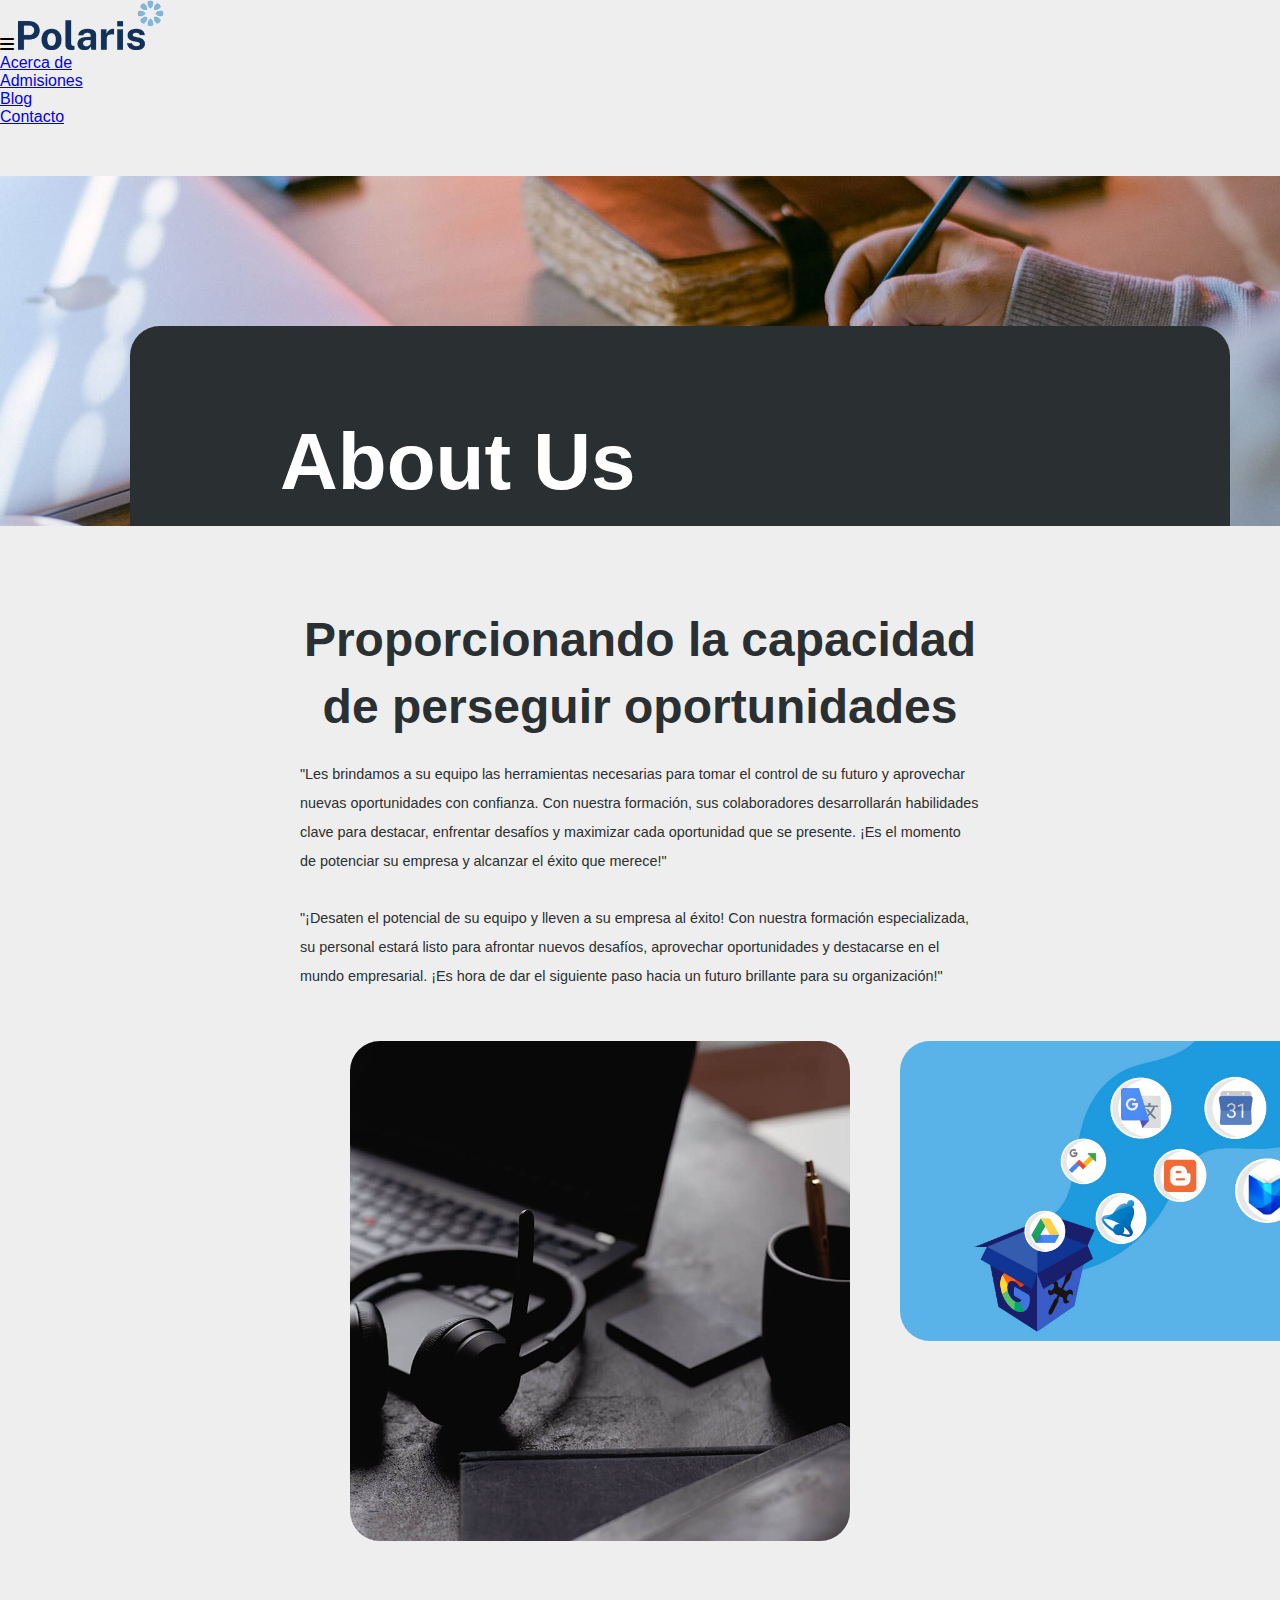
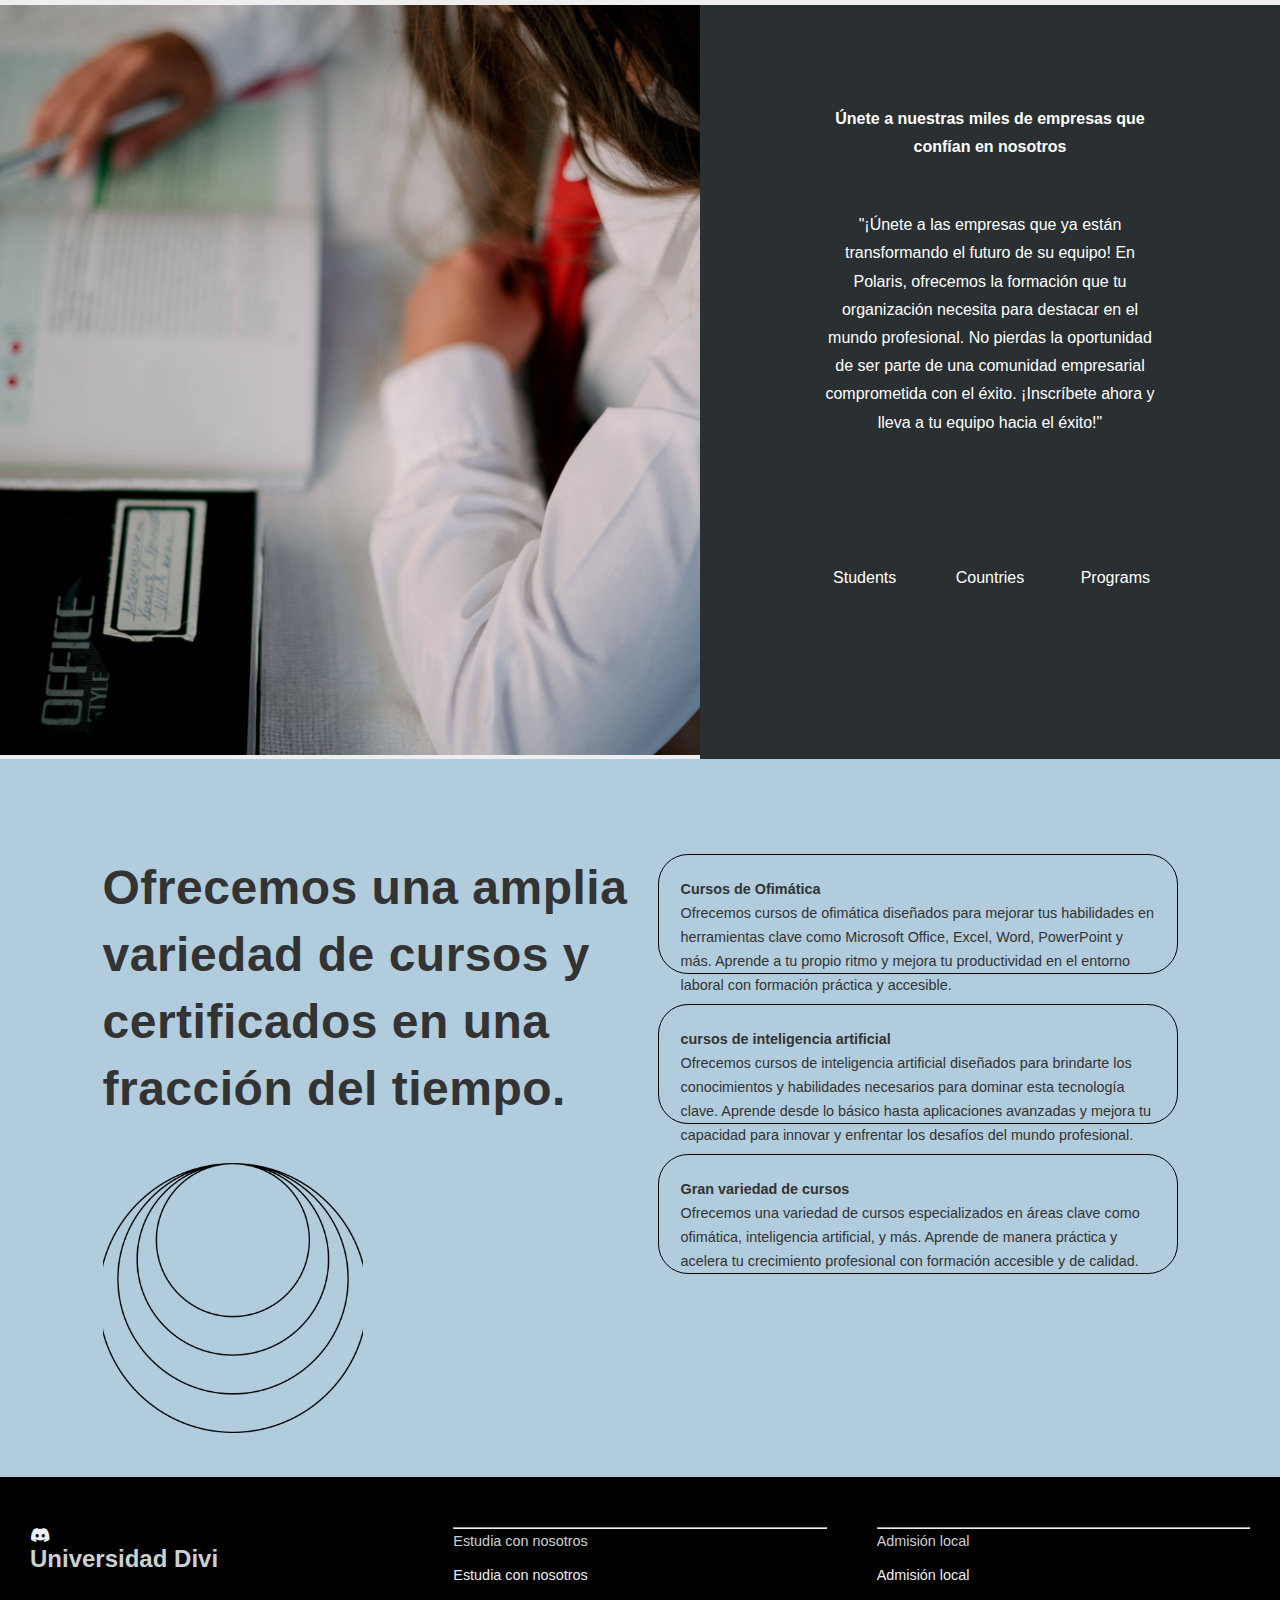
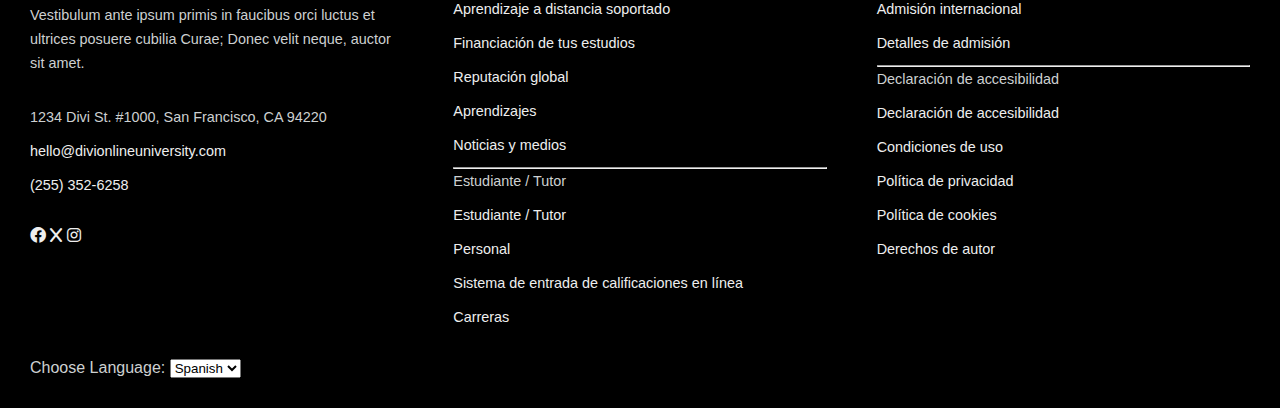
==== about.html @ 0119b41d "Primer commit Polaris" ====
<!DOCTYPE html>
<html lang="es">
<head>
    <meta charset="UTF-8">
    <meta name="viewport" content="width=device-width, initial-scale=1.0">
    <title>Polaris </title>
    <link rel="shortcut icon" href="icon/favicon.ico" type="image/x-icon">

    <!-- FontAwesome -->
    <link rel="stylesheet" href="https://cdnjs.cloudflare.com/ajax/libs/font-awesome/6.0.0-beta3/css/all.min.css">

    <!-- Custom CSS -->
    <link rel="stylesheet" href="./css/style.css">
    <link rel="stylesheet" href="./css/nav.css">
 
    <link rel="stylesheet" href="./css/questions.css">
  
    <link rel="stylesheet" href="./css/mobil.css">
  
    <link rel="stylesheet" href="./css/home.css">
    <link rel="stylesheet" href="./css/about.css">
    <link rel="stylesheet" href="./css/admissions.css">
    <link rel="stylesheet" href="./css/blog.css">
    <link rel="stylesheet" href="./css/contact.css">
    <link rel="stylesheet" href="./css/editor.css">
    <link rel="stylesheet" href="./css/footer.css">

   

    <!-- Including jQuery -->
    <script src="https://code.jquery.com/jquery-3.6.0.min.js"></script>   
    <script src="https://cdn.jsdelivr.net/npm/@popperjs/core@2.5.4/dist/umd/popper.min.js"></script>
    <script src="https://stackpath.bootstrapcdn.com/bootstrap/4.5.2/js/bootstrap.min.js"></script>

<!-- Custom JavaScript -->
    <script src="./js/languages.js"></script>
    <script src="./js/editor.js"></script>    
    <style>
        
    </style>
</head>
<body>
<nav class="navbar">
  <div class="menu-toggle fa fa-bars"></div>
  <a class="logo" href="./">
        <img src="./icon/logo.png" alt="Logo">
    </a>

    <div class="nav-ul">

        <ul class="nav-links">            
                <li><a href="./about.html" id="aboutBtn">Acerca de</a></li>
                <li><a href="./admissions.html" id="admissionsBtn">Admisiones</a></li>
                <li><a href="./blog.html" id="blogBtn">Blog</a></li>
                <li><a href="./contact.html" id="contactBtn">Contacto</a></li>           
        </ul>
    </div>
</nav>

<script>
    document.querySelector('.menu-toggle').addEventListener('click', function() {
        document.querySelector('.nav-links').classList.toggle('active');
    });
</script>

<div class="containerAbout_about">


                                                                                                                                                                                                                                                                                                                                                                                                                                                                      <div class="item">
                
                <div class="capecera_about"  style="background-image: url('./userData/es/image/photos/67364bbe3601d.jpg')">
                    <div class="title_about">
                    <h1 name="titel" onclick="editText2(this)">About Us</h1>
                    </div>
                </div>
                 
            </div>
                                                                                                                                                                                                                                                                      

   

    <section class="section1_about">

        <div class="item"><input type="hidden" name="job" value="updateColumnValues"><input type="hidden" name="id" value="33"><div ondblclick="editText(this)" class="html-content" name="titel"><h2>Proporcionando la capacidad de perseguir oportunidades</h2></div><div ondblclick="editText(this)" class="html-content" name="text"><p>"Les brindamos a su equipo las herramientas necesarias para tomar el control de su futuro y aprovechar nuevas oportunidades con confianza. Con nuestra formación, sus colaboradores desarrollarán habilidades clave para destacar, enfrentar desafíos y maximizar cada oportunidad que se presente. ¡Es el momento de potenciar su empresa y alcanzar el éxito que merece!"</p><p><br></p></div></div>
        <div class="item"><input type="hidden" name="job" value="updateColumnValues"><input type="hidden" name="id" value="34"><div ondblclick="editText(this)" class="html-content" name="text"><p>"¡Desaten el potencial de su equipo y lleven a su empresa al éxito! Con nuestra formación especializada, su personal estará listo para afrontar nuevos desafíos, aprovechar oportunidades y destacarse en el mundo empresarial. ¡Es hora de dar el siguiente paso hacia un futuro brillante para su organización!"</p></div></div>     
     <div class="imgs_about">
           
                                                                                                                                                                                                                                                                                                                                                                                                                                                <div class="item">
                <input type="hidden" name="job" value="updateColumnValues">
                <input type="hidden" name="id" value="36">
                <img class="img1_about" src="../userData/es/image/photos/67364be5d88cd.jpg" name="image" ondblclick="editImage(this)" style="width:500px ; height:500px" alt="">
            </div>
                                                                                                                                                                                                                                                                                              
                                                                                                                                                                                                                                                                                                                                                                                                                                                          <div class="item">
                <input type="hidden" name="job" value="updateColumnValues">
                <input type="hidden" name="id" value="37">
                <img class="img2_about" src="../userData/es/image/photos/67485bcd2f564.jpg" name="image" ondblclick="editImage(this)" style="width:500px ; height:300px" alt="">
            </div>
                                                                                                                                                                                                                                                                                  

        </div>
    </section>

    <section class="section2_about">

       <div class="item"><input type="hidden" name="job" value="updateColumnValues"><input type="hidden" name="id" value="35"><img class="image_02_about" src="../userData/es/image/photos/67364bfc109c7.jpg" name="image" ondblclick="editImage(this)" style="width:700px ; height:750px" alt=""></div>
        <div class="txtsection2_about">
           
            <div class="item"><input type="hidden" name="job" value="updateColumnValues"><input type="hidden" name="id" value="31"><div ondblclick="editText(this)" class="html-content" name="titel"><p><strong>Únete a nuestras miles de empresas que confían en nosotros</strong></p></div><div ondblclick="editText(this)" class="html-content" name="text"><p>"¡Únete a las empresas que ya están transformando el futuro de su equipo! En Polaris, ofrecemos la formación que tu organización necesita para destacar en el mundo profesional. No pierdas la oportunidad de ser parte de una comunidad empresarial comprometida con el éxito. ¡Inscríbete ahora y lleva a tu equipo hacia el éxito!"</p></div></div>           
           <div class="span_about">
    
                <strong class="blod_about" id="students">0</strong>
                <strong class="blod_about" id="countries">0</strong>
                <strong class="blod_about" id="programs">0</strong>

                <span>Students</span>
                <span>Countries</span>               
                <span>Programs</span>
            </div>
        </div>
    </section>

    <section class="section3_about">
        <div class="part1">

                                                                                                                                                                                                                                                                                                                                                                                            <div class="item">
                <input type="hidden" name="job" value="updateColumnValues">
                <input type="hidden" name="id" value="32">
                 <h2 name="titel" ondblclick="editText2(this)">Ofrecemos una amplia variedad de cursos y certificados en una fracción del tiempo.</h3>
                <img src="../userData/es/image/photos/6736522f7c51c.png" name="image" ondblclick="editImage(this)" style="width:260px ; height:270px" alt="">
            </div>
                                                                                                                                                                                                                                                                                                                                                       
        </div>
        <div class="txtsection3_about">
            <div class="txt_about txt1_about">

            <div class="item"><input type="hidden" name="job" value="updateColumnValues"><input type="hidden" name="id" value="28"><div ondblclick="editText(this)" class="html-content" name="titel"><p><strong>Cursos de Ofimática</strong></p></div><div ondblclick="editText(this)" class="html-content" name="text"><p>Ofrecemos cursos de ofimática diseñados para mejorar tus habilidades en herramientas clave como Microsoft Office, Excel, Word, PowerPoint y más. Aprende a tu propio ritmo y mejora tu productividad en el entorno laboral con formación práctica y accesible.</p></div></div>             
            </div>
            <div class="txt_about txt2_about">
                
            <div class="item"><input type="hidden" name="job" value="updateColumnValues"><input type="hidden" name="id" value="29"><div ondblclick="editText(this)" class="html-content" name="titel"><p><strong>cursos de inteligencia artificial</strong></p></div><div ondblclick="editText(this)" class="html-content" name="text"><p>Ofrecemos cursos de inteligencia artificial diseñados para brindarte los conocimientos y habilidades necesarios para dominar esta tecnología clave. Aprende desde lo básico hasta aplicaciones avanzadas y mejora tu capacidad para innovar y enfrentar los desafíos del mundo profesional.</p></div></div>
            </div>
            <div class="txt_about txt3_about">
               
            <div class="item"><input type="hidden" name="job" value="updateColumnValues"><input type="hidden" name="id" value="30"><div ondblclick="editText(this)" class="html-content" name="titel"><p><strong>Gran variedad de cursos</strong></p></div><div ondblclick="editText(this)" class="html-content" name="text"><p>Ofrecemos una variedad de cursos especializados en áreas clave como ofimática, inteligencia artificial, y más. Aprende de manera práctica y acelera tu crecimiento profesional con formación accesible y de calidad.</p></div></div>
            </div>
        </div>
    </section>
</div>

<link rel="stylesheet" href="https://cdnjs.cloudflare.com/ajax/libs/font-awesome/6.0.0-beta3/css/all.min.css">
<link rel="stylesheet" href="../css/footer.css">
<footer class="footer">
  <div class="footer-container">
    <div class="footer-column">
      <a href="https://discord.com" target="_blank">
          <i class="fab fa-discord"></i>
      </a>
      <h2 class="footer-title">Universidad Divi</h2>
      <p class="footer-text">Vestibulum ante ipsum primis in faucibus orci luctus et ultrices posuere cubilia Curae; Donec velit neque, auctor sit amet.</p>
      <div class="footer-contact">
        <p>1234 Divi St. #1000, San Francisco, CA 94220</p>
        <p><a href="mailto:hello@divionlineuniversity.com">hello@divionlineuniversity.com</a></p>
        <p><a href="tel:+12553526258">(255) 352-6258</a></p>
      </div>
      <div class="icons">
        <a href="https://www.facebook.com" target="_blank">
            <i class="fab fa-facebook"></i>
        </a>
        <a href="https://x.com" target="_blank">
            <i class="fas fa-x"></i>
        </a>
        <a href="https://www.instagram.com" target="_blank">
            <i class="fab fa-instagram"></i>
        </a>
      </div>
    </div>

    <div class="footer-column">
      <hr>
      <p class="footer-section-title">Estudia con nosotros</p>
      <p><a href="#">Estudia con nosotros</a></p>
      <p><a href="#">Aprendizaje a distancia soportado</a></p>
      <p><a href="#">Financiación de tus estudios</a></p>
      <p><a href="#">Reputación global</a></p>
      <p><a href="#">Aprendizajes</a></p>
      <p><a href="#">Noticias y medios</a></p>
      <hr>
      <p class="footer-section-title">Estudiante / Tutor</p>
      <p><a href="#">Estudiante / Tutor</a></p>
      <p><a href="#">Personal</a></p>
      <p><a href="#">Sistema de entrada de calificaciones en línea</a></p>
      <p><a href="#">Carreras</a></p>
    </div>

    <div class="footer-column">
      <hr>
      <p class="footer-section-title">Admisión local</p>
      <p><a href="#">Admisión local</a></p>
      <p><a href="#">Admisión internacional</a></p>
      <p><a href="#">Detalles de admisión</a></p>
      <hr>
      <p class="footer-section-title">Declaración de accesibilidad</p>
      <p><a href="#">Declaración de accesibilidad</a></p>
      <p><a href="#">Condiciones de uso</a></p>
      <p><a href="#">Política de privacidad</a></p>
      <p><a href="#">Política de cookies</a></p>
      <p><a href="#">Derechos de autor</a></p>
    </div>
  </div>

  <form method="post" action="../model/DataManagerController.php">
    <div class="lang-selector">
        <label for="languageSelector">Choose Language: </label>
        <select id="languageSelector" name="language" onchange="this.form.submit()">
            <option value="es" selected>Spanish</option>
            <option value="ca" >Catalan</option>
            <option value="en" >English</option>
            <option value="ar" >Arabic</option>
            <option value="fr" >French</option>
            <option value="it" >Italian</option>
            <option value="de" >German</option>
        </select>
    </div>
  </form>
</footer>


<script>
    
    userRole = "";
    language = "es";

    function animateNumber(id, endValue) {
        let startValue = 0;
        const element = document.getElementById(id);
        const duration = 2000;
        const stepTime =20;
        const increment = Math.ceil(endValue / (duration / stepTime));

        const interval = setInterval(() => {
            startValue += increment;
            if (startValue >= endValue) {
                startValue = endValue;
                clearInterval(interval);
            }
            element.innerText = startValue >= 1000 ? Math.floor(startValue / 1000) + 'k+' : startValue; 
        }, stepTime);
    }

    const observer = new IntersectionObserver((entries, observer) => {
        entries.forEach(entry => {
            if (entry.isIntersecting) {
                document.querySelectorAll('.blod_about').forEach(el => el.classList.add('visible'));
                animateNumber('students', 50000); // 50k+
                animateNumber('countries', 64);    // 64+
                animateNumber('programs', 24);     // 24
                observer.unobserve(entry.target);
            }
        });
    }, {
        threshold: 0.5
    });

    observer.observe(document.querySelector('.span_about'));
</script>
---- css/style.css ----
* {
    margin: 0;
    padding: 0;
    box-sizing: border-box;
}
:root {
    --color-light-gray: #eeeeee;
    --color-dark-gray: #2a2f31;
    --color-white: #ffffff;
    --color-blue-gray: #b1ccdd;
    --color-black: black;
    --color-gray: #333333;
    --color-light-blue-gray: #9c9e9c;
    --color-icon-bg: #b1ccdd;
    --color-border: #E0E0E0;
    --color-dark-blue: #8086a3;
    --color-logo-navy: #113159;
    --color-logo-sky: #87b5d6;
}

/* BOTONES */
a.btn {
    display: block;
    width: fit-content;
    border-radius: 50px;
    padding: 20px;
    text-transform: uppercase;
    font-size: .8rem;
    font-weight: 700;
    position: relative;
    cursor: pointer;
    margin: 30px 0;
}
a.btn:after {
    content: ">";
    position: absolute;
    right: 20px;
    opacity: 0;
    transition: .2s;
}
a.btn:hover:after {
    opacity: 1;
    right: 8px;
}
a.btn1 {    
    background-color: var(--color-light-gray);
    color: var(--color-dark-gray)    
    
}
a.btn2 {    
    color: var(--color-light-gray);
    /* border: 2px solid var(--color-light-gray); */
    background-color: var(--color-dark-gray);
}

/*  */

p {
    line-height: 1.5rem;
    font-size: 0.9rem;
    
}

.section-container {
    position: relative;
    max-width: 1200px;
    margin: auto;
}
---- css/nav.css ----
:root {
    --color-light-gray: #eeeeee;
    --color-dark-gray: #2a2f31;
    --color-white: #ffffff;
    --color-blue-gray: #b1ccdd;
    --color-black: black;
    --color-gray: #333333;
    --color-light-blue-gray: #9c9e9c;
    --color-icon-bg: #b1ccdd;
    --color-border: #E0E0E0;
    --color-dark-blue: #8086a3;
    --color-logo-navy: #113159;
    --color-logo-sky: #87b5d6;
}
header.main-header {
    background-color: var(--color-white);
    height: 80px;
    padding: 0 24px;
    display: flex;
    justify-content: space-between;
    align-items: center;
    position: relative;
}
header.main-header > * {
    display: block;
}
a.logo > img {
    height: 50px;
    
}
i.fa-bars {
    font-size: 24px;
    color: var(--color-logo-sky);
    cursor: pointer;
    
}
i.fa-bars:hover {    
    color: var(--color-logo-navy);
    transition: .5s;    
}
nav.nav-desktop {
    display: none;
}
nav.nav-mobile {
    background-color: var(--color-white);
    position: absolute;
    left: 0;
    right: 0;
    top: 80px;
    padding: 24px;
    z-index: 100;
    display: none;
}
nav.nav-mobile li {
    list-style: none;    
    border-bottom: 1px solid var(--color-light-gray);
}
nav.nav-mobile li:hover {
    background-color: var(--color-light-gray);
    transition: .5s;
}
nav.nav-mobile a {
    color: var(--color-logo-navy);
    text-decoration: none;
    display: block;
    padding: 14px;
}

@media (min-width: 980px) {
    i.fa-bars {
        display: none;
    }
    .nav-mobile {
        display: none !important;
    }
    nav.nav-desktop {
        display: block;
    }
    nav.nav-desktop ul {
        display: flex;
    }
    nav.nav-desktop li {
        list-style: none;
        margin-left: 20px
    }

    nav.nav-desktop a {
        text-decoration: none;
        color: var(--color-gray)
    }
    nav.nav-desktop a:hover {
        color: var(--color-logo-navy);

    }



    
}
---- css/questions.css ----
#questionText {
    font-size: 18px;
    font-weight: bold;
    padding: 10px;
    margin: 10px 0;
    width: 100%;
    height: 50px;
    box-sizing: border-box;
    min-height: 100px;
    max-height: 250px;
    overflow-y: auto;
    border: 1px solid #ccc;
    border-radius: 5px;
    color: #333;
    background-color: #f9f9f9;
}
#questionOverlay {
    position: absolute;
    top: 100px;
    left: 50%;
    transform: translateX(-50%);
    background-color: #ffffff;
    padding: 20px;
    border-radius: 5px;
    display: none;
    width: 50%;
    max-width: 600px;
    min-width: 330;
    box-shadow: 0 2px 10px rgba(0, 0, 0, 0.1); 
    z-index: 1000; 
}

#questionBubble {
    display: none;
    background-color: #ffffff;
    border-radius: 10px;
    padding: 20px;
    box-shadow: 0 4px 8px rgba(0, 0, 0, 0.2);
    position: fixed;
    bottom: 20px;
    left: 50%;
    transform: translateX(-50%);
    width: 90%;
    max-width: 400px;
    z-index: 1000;
    text-align: center;
}

.questionsTable table {
    width: 200%;
    border-collapse: collapse;
}

.questionsTable th,
.questionsTable td {
    padding: 10px;
    text-align: left;
    border-bottom: 1px solid #ccc;
}

.questionsTable th {
    background-color: #f2f2f2;
    font-weight: bold;
}


#questionsTable img {
    width: 100px;
    height: 100px;
}


#submitAnswer,
#clearAnswers,
#closeQuestionOverlay {
    margin-top: 10px;
    padding: 10px 20px;
    border: none;
    background-color: #ffffff;
    color: #035ab6 !important;
    font-size: 14px;
    border-radius: 50% !important;
    cursor: pointer;
    transition: background-color 0.3s ease;
}

#submitAnswer:hover,
#clearAnswers:hover,
#closeQuestionOverlay:hover {
    color: #ffffff !important;
    background-color: #012851;
}
/* Buttons in the options container */
#optionsContainer {
    display: none;
}

#optionsContainer button {
    display: inline-block;
    margin: 10px 5px;
    padding: 10px 20px;
    border: none;
    background-color: #007bff;
    color: white;
    font-size: 14px;
    border-radius: 5px;
    cursor: pointer;
    transition: background-color 0.3s ease, transform 0.2s ease;
}

#optionsContainer button:hover {
    background-color: #0056b3;
    transform: scale(1.05);
}

/* Style for option buttons */
.option-btn {
    display: inline-block;
    margin: 10px 5px;
    padding: 10px 20px;
    border: none;
    background-color: #007bff;
    color: white;
    font-size: 14px;
    border-radius: 5px;
    cursor: pointer;
    transition: background-color 0.3s ease;
}

.option-btn:hover {
    background-color: #0056b3;
}

.option-btn.selected {
    background-color: #28a745;
    color: #fff;
    transform: scale(1.05);
}

.drawing-toolbar {
    position: absolute;
    top: 5px;
    right: 5px;
    background-color: #fff;
    border-radius: 5px;
    padding: 10px;
    box-shadow: 0 4px 8px rgba(0, 0, 0, 0.2);
}

.drawing-toolbar button {
    margin-right: 5px;
    padding: 5px;
    border: none;
    background-color: #007bff;
    color: white;
    cursor: pointer;
    border-radius: 4px;
    transition: background-color 0.3s;
}

.drawing-toolbar button:hover {
    background-color: #0056b3;
}
 
.checkbox-container {
    display: flex;
    align-items: center;
    margin: 10px 0;
}

.checkbox-container input[type="checkbox"] {
    width: 20px;
    height: 20px;
    margin-right: 8px;
    cursor: pointer;
}

.checkbox-container label {
    font-size: 16px;
    color: #333;
    cursor: pointer;
}

.checkbox-container label:hover {
    color: #007BFF;
    text-decoration: underline;
}

.radio-container {
    display: flex;
    align-items: center;
    margin: 10px 0;
}

.radio-container input[type="radio"] {
    width: 20px;
    height: 20px;
    margin-right: 8px;
    cursor: pointer;
}

.radio-container label {
    font-size: 16px;
    color: #333;
    cursor: pointer;
}

.radio-container label:hover {
    color: #007BFF;
    text-decoration: underline;
}

#studentOptionsContainer {
    display: block;
    margin-top: 20px;
    text-align: center;
}

#studentOptionsContainer button {
    display: inline-block;
    margin: 5px;
    padding: 10px 15px;
    border: none;
    background-color: #007bff;
    color: white;
    font-size: 16px;
    border-radius: 5px;
    cursor: pointer;
    transition: background-color 0.3s ease, transform 0.2s ease;
}

#studentOptionsContainer button:hover {
    background-color: #0056b3;
    transform: scale(1.05);
}

#timerCircle {
    position: relative;
    width: 100px;
    height: 100px;
    border-radius: 50%;
    background: conic-gradient(#4caf50 0%, #ff9800 100%);
    display: flex;
    justify-content: center;
    align-items: center;
}

#timeLeft {
    position: absolute;
    font-size: 20px;
    font-weight: bold;
    color: white;
}

#imageContainer {
    margin-bottom: 10px;
}

.select2-container {
    max-width: 460px;
    width: 100%;
}

.select2-results__options {
    border: 1px solid #ccc; 
    border-radius: 5px; 
    min-height: 400px; 
    overflow-y: auto; 
    background-color: #fff; 
}

.select2-container {
    height: 110px !important;
}

.select2-selection {
    height: 110px !important;
    padding: 0 10px;
}

.select2-selection__rendered {
    line-height: 110px;
    height: 110px !important;
}

.select2-selection__arrow {
    height: 110px !important;
}
---- css/home.css ----
:root {
    --color-light-gray: #eeeeee;
    --color-dark-gray: #2a2f31;
    --color-white: #ffffff;
    --color-blue-gray: #b1ccdd;
    --color-black: black;
    --color-gray: #333333;
    --color-light-blue-gray: #9c9e9c;
    --color-icon-bg: #b1ccdd;
    --color-border: #E0E0E0;
    --color-dark-blue: #8086a3;
    --color-logo-navy: #113159;
    --color-logo-sky: #87b5d6;
}

body {
    font-family: "Open Sans", Arial, sans-serif;
    letter-spacing: normal;
    background-color: var(--color-light-gray);
    ;
}

.banner {
   
    color: var(--color-white);
    background-image: linear-gradient(#0005,#0005),url("../imgs/meet04.jpg");
    background-size: cover;
    background-position: center;
    background-repeat: no-repeat;    
    position: relative;
    text-align: start;  


}

/* .banner::before {
    content: "";
    background: linear-gradient(to right, rgba(42, 47, 49, 1), rgba(42, 47, 49, 0.7));
    position: absolute;
    top: 0;
    left: 0;
    right: 0;
    bottom: 0;
    z-index: 1;
} */

.banner-content {
    position: relative;
    z-index: 2;
    max-width: 750px;
    padding: 50px 20px;
    
}


.banner-content h1 {
    font-size: 1.5rem;
    color: var(--color-white);
    text-align: left;
    /* text-shadow: 0 0 3px black; */
    
}

.banner-content h3 {
    font-size: 30px;
    /* margin-left: 160px; */
    margin-top: 20px;
    font-size: 1rem;
    font-weight: 400;    
}

/*---------------SECCION ESTUDIANTES ------------------------------*/
section.students {
    background-color: var(--color-dark-gray);
    padding: 0 30px;
}
.students-container {
    background-color: var(--color-dark-gray);
    padding: 20px;
}
.students-item {
    padding: 20px;
    border-radius: 30px 0 0 0;
    display: flex;
    gap: 16px;
}


.students-item:first-of-type {
    background-color: var(--color-blue-gray);
    color: var(--color-gray)

}
.students-item:last-of-type {
    color: var(--color-light-gray);
    background-color: var(--color-dark-gray);

}
.students-item i {
    font-size: 2rem;
}
.students-item h4 {
    margin-bottom: 20px;
}

.students-image {
    width: 100%;
    border-radius: 0 0 30px 0;
}
.text-medio-content {
    background-color: var(--color-white);
    margin-top: 20px;
    padding: 30px;
    border-radius: 0 30px 0 0;
    color: var(--color-gray);
}
.text-medio-content h3 {
    margin-bottom: 20px;
}

@media (min-width: 980px) {
    .banner-content {
        padding: 150px 50px;
    }
    .banner-content h1 {
        font-size: 4rem;    
        
    }
    section.students {
        padding: 0;
        
        
    }
    .text-medio {
        display: flex;
        


    }
    .text-medio > *{
        flex: 1 1 50%;
    }
    .text-medio-content {
        border-radius: 0;
        
    }
    .text-medio-content h3 {
        font-size: 2rem;
        
    }
    .text-medio-content > * {
        max-width: 550px;
    }
    
    .students-container {
        background-color: initial;
        position: absolute;
        bottom: 0;
        right: 0;
        display: flex;
        justify-content: flex-end;
        padding: initial;
        
    }
    .students-container > * {
        flex: 0 0 25%;
    }
    .students-item:last-of-type {
        border-radius: 0;
    }
    .text-medio-flex {
        display: flex;
        justify-content: flex-start;
    }
    .text-medio-flex >  * {
        flex: 0 0 300px;
    }
    div.text-medio-content {
        margin: 0;
    }

    

}

/* SECCION CURSOS*/

section.cursos {
    background-color: var(--color-light-gray);
    color: var(--color-gray);
    padding: 30px;
}
.cursos-header {
    text-align: center;
    padding: 80px 0;
    
}
.cursos-header h2 {
    margin-bottom: 40px;
}
.curso {
    border-radius: 30px;
    border: 1px solid var(--color-dark-gray);
    margin-bottom: 30px;
    background-color: var(--color-white);
}
.curso img {
    width: 100%;
    border-radius: 30px 30px 0 0;
}
.curso-content {
    padding: 20px;
}
.curso-content h3 {
    font-size: 1rem;
    margin-bottom: 20px;
}
@media (min-width: 980px) {
    .cursos-flex {
        display: flex;
        gap: 20px;
        flex-wrap: wrap;
    }
    .cursos-flex > * {
        flex: 1 1 300px;
    }
    .cursos-header h2 {
        font-size: 3rem;
    }
}


/* MISSION */
section.mission {
    padding: 30px;
    background-color: var(--color-white);   
    color: var(--color-gray);
    background-repeat: no-repeat;
    background-position: 0 600px, 0;

}

.mission-header h2 {
    font-size: 1.2rem;
    margin-bottom: 40px;
}

.mission-card {
    border: 1px solid var(--color-gray);
    border-radius: 30px;
    padding: 20px;
    margin: 20px 0;
}
.mission-card h3 {
    margin: 20px 0;
}
.mission-card .fas {
    font-size: 2rem;
    background-color: var(--color-gray);    
    color: var(--color-blue-gray);
    width: 60px;
    height: 60px;
    border-radius: 50%;
    display: flex;
    justify-content: center;
    align-items: center;
}
.mission-card:first-of-type {
    background-color: var(--color-gray);
    color: var(--color-light-gray);
}
.mission-card:first-of-type i {
    background-color: var(--color-blue-gray);
    color: var(--color-gray);
}

img.adorno {
    display: none;
}
@media (min-width: 980px) {
    section.mission {
        padding: 100px;
       
    }
    .mission-header h2 {
        font-size: 2.5rem;
        margin-bottom: 30px;
    }
    .mission-header p:last-of-type {
        margin-bottom: 30px;
    }
    .mission-flex {
        display: flex;
        gap: 30px;
    }
}
---- css/about.css ----
:root {
    --color-light-gray: #eeeeee;
    --color-dark-gray: #2a2f31;
    --color-white: #ffffff;
    --color-blue-gray: #b1ccdd;
    --color-black: black;
    --color-gray: #333333;
    --color-light-blue-gray: #9c9e9c;
    --color-icon-bg: #b1ccdd;
    --color-border: #E0E0E0;
    --color-dark-blue: #8086a3;
} 
    .containerAbout_about{
        font-family: "Source Sans Pro", Helvetica, Arial, Lucida, sans-serif;
    }
    .capecera_about{
        color: var(--color-white);
        width: 100%;
        height: 350px;
        background-size: cover;
        background-position: center;
        background-repeat: no-repeat;
        margin-top: 50px;
        position: relative;
        text-align:start;
    }
    .capecera_about .title_about{
        width: 1100px;
        height:200px;
        background-color: var( --color-dark-gray);
        border-radius:30px 30px 0px 0px;
        position: absolute;
        bottom: 0;
        left: 130px;
        right: 130px;
    }
    .capecera_about h1{
        font-size: 80px;
        padding: 30px;
        margin:60px 120px;
        width: 690px;
        height: 70px;
        color: var(--color-white);
    }
    .section1_about{
        text-align: center;
        margin: 60px 300px;
    }
    .section1_about h2{
        text-align: center;
        font-size: 48px;
        line-height: 67.2px;
        text-align: left;
        letter-spacing: normal;
        margin: auto;
        padding: 20px 0;
        color: var( --color-dark-gray);
        text-align: center;
    }
    .section1_about p{
        line-height: 28.8px;
        text-align: left;
        letter-spacing: normal;
        color: var( --color-dark-gray);
/*        text-align: center;*/
    }

    img{
        object-fit: cover;
    }
    .imgs_about{
        display: flex;
        justify-content: flex-start;
        gap: 50px;
        margin: 50px;
    }
    .img1_about, .img2_about{
        border-radius: 30px;

    }
    .section2_about{
        margin: 0;
        display: flex;
    }
    .txtsection2_about{
        padding: 100px 122px 100px;
        background-color: var( --color-dark-gray);
        color: var(--color-white);
    }
    .txtsection2_about h2{
        font-family: "Source Sans Pro", Helvetica, Arial, Lucida, sans-serif;
        font-size: 48px;
        line-height: 67.2px;
        text-align: left;
        letter-spacing: normal;
    }
    .txtsection2_about p{
        font-family: "Source Sans Pro", Helvetica, Arial, Lucida, sans-serif;
        font-size: 16px;
        line-height: 28.2px;
        text-align: center;
        letter-spacing: normal;
        padding-bottom: 50px;
    }
    .span_about {
        display: grid;
        grid-template-columns: repeat(3, 1fr); 
        gap: 40px; 
        text-align: center; 
    }
    .span_about span {
        font-size: 16px; 
        color:var( --color-white);
    }
    .blod_about{
        font-size: 36px;
    }
    .section3_about{
        background-color: var(--color-blue-gray);
        padding: 95px 100px 40px;
        display: flex;
        justify-content: space-around;
    }
    .section3_about h2{
        font-size: 48px;
        line-height: 67.2px;
        text-align: left;
        letter-spacing:0.5px;
        color:var(--color-gray);
        text-align: center;
        width: 550px;
        margin-bottom: 40px;
        text-align: left;
        
    }
    .txtsection3_about .txt_about{
        border: 1px black solid;
        border-radius: 30px;
        width: 520px;
        height: 120px;
        margin-bottom: 30px;
        padding: 22px;
        font-size: 14px;
        line-height: 22px;
        color:var(--color-gray);
    }

    .blod_about {
    font-size: 36px;
    font-weight: bold;
    opacity: 0; 
    transform: translateY(20px); 
    transition: all 1s ease-out;
}

    .blod_about.visible {
    opacity: 1;
    transform: translateY(0);
}


@media screen and (max-width: 768px) {
    .capecera_about {
        height: 250px;
        margin-top: 20px;
    }

    .capecera_about .title_about {
        width: calc(100% - 20px);
        height: 150px;
        left: 10px;
        right: 10px;
    }

    .capecera_about h1 {
        font-size: 32px;
        padding: 20px;
        margin: 20px 20px;
        width: auto;
        height: auto;
    }

    .section1_about {
        margin: 20px;
        text-align: left;
    }

    .section1_about h2 {
        font-size: 28px;
        line-height: 36px;
    }

    .section1_about p {
        line-height: 22px;
        font-size: 14px;
    }

    .imgs_about {
        flex-direction: column;
        gap: 20px;
        margin: 20px 0;
    }

    .section2_about {
        flex-direction: column;
    }

    .txtsection2_about {
        padding: 20px;
    }

    .txtsection2_about h2 {
        font-size: 28px;
        line-height: 36px;
    }

    .txtsection2_about p {
        font-size: 14px;
        line-height: 22px;
    }

    .span_about {
        grid-template-columns: repeat(2, 1fr); 
        gap: 20px; 
    }

    .section3_about {
        padding: 20px;
        flex-direction: column;
        align-items: center;
    }

    .section3_about h2 {
        font-size: 28px;
        line-height: 36px;
        width: 100%;
        margin-bottom: 20px;
    }

    .txtsection3_about .txt_about {
        width: 90%;
        height: auto;
        font-size: 12px;
        line-height: 18px;
        padding: 15px;
     
    }

    .img1_about, .img2_about{
        border-radius: 30px;
        width: 100% !important;
        height: 300px !important;
        
    }
    .image_02_about{
        width: 100% !important;
        height: 300px !important;
       
    }
}
---- css/admissions.css ----
.admissions{
    background-color: white;
    margin-top: 75px;
   
} 

.admission_container {
    position: relative;  
    background-image: url("../imgs/online-university-21.jpg");
    background-size: cover;
    background-position: center;
    background-repeat: no-repeat;
    margin-top: 50px;
    width: 100%;
    height: 140vh;  
    z-index: 0;  
}

.admission_container::before {
    content: "";
    background: linear-gradient(to top, rgba(0, 0, 0, 1), rgba(42, 47, 49, 1), rgba(42, 47, 49, 0.7), rgba(42, 47, 49, 0.7));
    position: absolute;
    top: 0;  
    left: 0;
    right: 0;
    bottom: 0;  
    z-index: -1; 
}
 

.capezera{
    z-index: 2;
    position: relative;
    max-width: 950px;
    padding: 20px;
}
.capezera h1{
    margin-top: 100px;
    margin-left: 120px;
    font-size: 70px;
    padding: 50px;
    width: 690px;
    height: 70px;
    color: #ffffff;
    z-index: 100;
}
.capezera p{
    margin-left: 160px;
    font-size: 18px;
    line-height: 22.2px;
    letter-spacing:normal;
    color: white;
}
.capezera .btnAdCon{
    padding: 15px;
    width: 150px;
    margin-bottom: 40px;
    text-align: center;
    padding-bottom: 30px;
    font-weight: bold;
}
.admission_video {
    width: 80%;
    max-width: 750px;
    margin-top: 0px;
    height: 600px;
    margin-right: 240px;
    position: absolute;
    right: 0;
    z-index: 10;
    border-radius: 10px;
    overflow: hidden;
}

img{
    object-fit: cover;
}
.imgtxt{
    z-index: 100;
    position: relative;
    background-color: #000000;
    /* #eeeeee */
    width: 100%;
    padding-bottom: 20px;
    height: 420px;
}
.imgtxt img{
/*    border-radius: 0px 0px 30px;*/
    object-position: 90% center;
    object-fit: cover;

}
.txtmedio_admission{
    border-radius: 0px 30px 0px 0px;
    background-color: #eeeeee;
    color: black;
    width: 600px;
    height: 300px;
    z-index: 10;
    padding: 70px;
    position: absolute;
    top: 0;
    right: 60px;
    left:500px ;
    margin-left: 30px; 
    font-family:"Source Sans Pro", Helvetica, Arial, Lucida, sans-serif  ;

}
.txtmedio_admission h2{
    font-size: 35px;
    line-height: 67.2px;
    text-align: left;
    letter-spacing:normal;
    padding: 10px;
}
.txtmedio_admissionBTN{
    background-color: black;
    color: white;
    width: 120px;
    margin-left: 0;
    
}
.txtmedio_admission p{
    font-size: 16px;
    line-height: 28px;
    color: #8086a3;
    
}
.admissionSec2 h2{
    font-size: 48px;
    text-align: center;
    margin-top: 100px;
}
.flexSec2{
    padding: 50px 130px;
}
.articlesAdmission {
    display: flex;
    flex-direction: row;
    justify-content: space-around;
    align-items: center;
    gap: 10px;
    background-color: #ffffff;
    /* border-radius: 8px; */
    border-bottom: 1px black solid;
    padding: 40px;
}

.articlesAdmission .txt {
    flex: 1;
    width:750px ;
    line-height: 28.8px;
}
.articlesAdmission h3{
    width:750px 
}

.articlesAdmission .btn button {
    flex: 2;
    padding: 10px;
    font-size: 16px;
    font-weight: bold;
    cursor: pointer;
    color: black;
    border: 1px black solid;
    border-radius: 30px;
    padding: 10px;
}

.admissionSec3{
    margin-top: 70px;
    margin-bottom: -50px;
    padding-bottom: 80px;
    margin-left: 80px;
    margin-right: 80px;
    display: flex;
    justify-content: space-around;
    gap: 30px;
}
.admissionSec3 h2{
    font-size: 48px;
    text-align: left;
    width: 500px;
    padding: 20px;
    line-height: 67.2px;
}
.admissionSec3 p{
    width: 700px;
    line-height: 28.8px;
}
.admissionSec3 img{
    border-radius: 30px;
}

@media screen and (max-width: 768px) {
    .admissions {
        background-color: white;
    }

    .admission_container {
        height: 100vh;  
        margin-top: 0;  
        background-position: top center;
    }

    .admission_container::before {
        background: linear-gradient(to top, rgba(0, 0, 0, 0.9), rgba(42, 47, 49, 0.8));
    }

    .capezera {
        max-width: 100%;
        padding: 15px;
    }

    .capezera h1 {
        font-size: 32px;
        margin: 50px auto;
        text-align: center;
        padding: 10px;
        width: auto;
    }

    .capezera p {
        font-size: 14px;
        line-height: 20px;
        margin: 10px auto;
        text-align: center;
    }

    .capezera .btnAdCon {
        padding: 10px;
        width: 120px;
        margin: 20px auto;
    }

    .admission_video {
        width: 90%;
        height: 300px;
        margin: 20px auto;
        position: relative;
        right: 0;
        border-radius: 10px;
    }

    .imgtxt {
        height: auto;
        padding-bottom: 10px;
    }

    .imgtxt img {
        border-radius: 0px;
    }

    .admissions_img3 ,.admissions_img1, .admissions_img2{
        width: 94% !important;
        height: 300px !important;
    }

    .txtmedio_admission {
        width: auto;
        height: auto;
        padding: 20px;
        margin: 20px;
        position: relative;
        left: 0;
        right: 0;
        text-align: center;
    }

    .txtmedio_admission h2 {
        font-size: 24px;
        line-height: 36px;
    }

    .txtmedio_admission p {
        font-size: 14px;
        line-height: 20px;
    }

    .txtmedio_admissionBTN {
        width: 100px;
        margin: 10px auto;
        padding: 10px;
    }

    .admissionSec2 h2 {
        font-size: 28px;
        margin: 40px 0;
    }

    .flexSec2 {
        padding: 20px;
    }

    .articlesAdmission {
        flex-direction: column;
        padding: 20px;
        gap: 20px;
    }

    .articlesAdmission .txt {
        width: 100%;
        line-height: 24px;
    }

    .articlesAdmission h3 {
        width: 100%;
        font-size: 18px;
    }

    .articlesAdmission .btn button {
        width: 100%;
        padding: 10px;
        font-size: 14px;
    }

    .admissionSec3 {
        flex-direction: column;
        gap: 20px;
        margin: 20px;
        padding: 20px 10px;
    }

    .admissionSec3 h2 {
        font-size: 28px;
        text-align: center;
        width: 100%;
    }

    .admissionSec3 p {
        width: 100%;
        line-height: 24px;
        text-align: center;
    }

    .admissionSec3 img {
        width: 100%;
        border-radius: 10px;
    }
}
---- css/blog.css ----
img{
    object-fit: cover;
}
.blog {
    margin-top: 80px;
    padding: 50px;
    background-color: #ffffff;
    font-size: 16px;
    line-height: 28.8px;
}

.emailBlog {
    width: 100%;
    padding: 10px;
    margin: 10px 0;
    border-radius: 30px;
    height: 50px;
    text-align: center;
}

.containerBlog {
    text-align: center;
}

.containerBlog h1 {
    font-size: 50px;
    padding: 10px;
}

.containerBlog p {
    width: 700px;
    margin: auto;
}

.flexBlog {
    display: flex;
    justify-content: space-evenly;
    gap: 30px;
    margin: 30px 200px;
    flex-wrap: wrap;
}
.flexBlog a{
    text-decoration: none;
    color: white;
    background: black;
    border-radius: 30px;
    padding: 7px;
}

.itemsBlog {
    flex-grow: 1;
    background-color: rgb(251, 251, 251);
    width: 250px;
    border-radius: 30px;
    border: 1px black solid;
    margin-bottom: 30px;
    overflow: hidden;
    height: auto;
}

.itemsBlog img {
    width: 280px;
    border-radius: 30px 30px 0 0;
    height: auto;
}

.itemsBlog h2 {
    font-size: 20px;
}

.itemsBlog p {
    line-height: 25px;
    font-size: 14px;
    color: #666666;
    width: 250px;
}

.subscribe {
    margin: 50px 300px;
    text-align: center;
}

.subscribe h1 {
    text-align: center;
    /* margin-left: -200px; */
}

.subscribe p {
    width: 700px;
    margin: 20px 0;
}

.subscribe .mail {
    width: 700px;
    padding: 20px;
    border-radius: 30px;
    margin: auto;
    text-align: center;
}



.subscribe .btnSub {
/*    width: 100%;*/
    padding: 30px;
    background-color: black;
    color: white;
    font-weight: bold;
    margin: 10px auto;
}

@media (max-width: 768px) {

 
    .blog {
        margin-top: 0px;
        margin-right: 0px;
        padding: 40px;
        font-size: 14px;
        line-height: 24px;
        /* max-width: 420px; */
    }

    .containerBlog h1 {
        font-size: 30px;
        padding: 60px;
    }

    .containerBlog p {
        width: 100%;
        margin: 10px auto;
    }

    .flexBlog {
        margin: 10px;
        flex-direction: column;
        margin: 30px 0px;
        gap: 20px;
        /* max-width: 400px; */
        margin: 0px 0px ;
    }

    .itemsBlog {
        width: 100%;
        margin: 0 auto 20px;
        background-color: rgb(251, 251, 251);
        border-radius: 30px;
        border: 1px black solid;
        overflow: hidden;
        height: auto;
    }

    .itemsBlog img {
        width: 100%;
        height: auto;
        border-radius: 15px 15px 0 0;
    }

    .itemsBlog h2 {
        font-size: 18px;
        margin-bottom: 10px;
    }

    .itemsBlog p {
        width: 100%;
        font-size: 14px;
        line-height: 22px;
        color: #666666;
        margin: 0;
    }

    .subscribe {
        margin: 30px 10px;
        display: flex;
        justify-self: center;
        align-items: normal;
        flex-direction: column;
    }

    .subscribe h1 {
        text-align: center;
        margin-left: 0;
        font-size: 24px;
    }

    .subscribe p, .subscribe .mail, .subscribe .btnSub {
        width: 100%;
        padding: 10px;
        margin: 10px 0;
    }
    .emailBlog {
        width: 100%;
        height: 40px;
        padding: 10px;
        margin: 10px 0;
    }

    .subscribe .btnSub {
        padding: 15px;
    }

    .item p {
        width: 100%;
        margin: 10px auto;
    }

    .flexBlog {
        display: flex;
        flex-wrap: wrap;
        min-width: 360px;
        gap: 20px;
        justify-content: space-between;
    }

    .itemsBlog {
        flex: 1 1 300px;
        min-height: 400px;
        box-sizing: border-box;
        /* margin-left: -200px; */
    }

    .itemsBlog img {
        width: 100%;
        height: auto;
        border-radius: 30px 30px 0px 0px;
    }
    
    .itemsBlog h5 , .itemsBlog p{
        text-align: center;
        margin:0 auto;
    }
}
---- css/contact.css ----
.contact {
    margin-top: 70px;
    position: relative;

}

.contact {
    margin-top: 50px;
    text-align: center;
    padding: 20px;
}

.containerContact h2 {
    font-size: 2.8rem;
    color: #333;
    margin: 0;
    font-weight: bold;
    padding-top: 150px;
}

.containerContact p {
    font-size: 1rem;
    color: black;
    margin: 10px 0;
    max-width: 600px;
    margin-left: auto;
    margin-right: auto;
}

.imgCorner {
    position: absolute;
    top: -40px;
    left: -60px;
    width: 370px;
    height: auto;
    z-index: -10;
    opacity: 0.9;
    transition: transform 0.3s ease, opacity 0.3s ease;
}

/* Form Section */
.formContact {
    background: #b1ccdd;
    padding: 100px;
    border-radius: 30px;
    max-width: 1000px;
    width: 90%;
    margin: 20px auto;
    position: relative;
}

.form-container:hover {
    transform: scale(1.02);
    box-shadow: 0 15px 30px rgba(0, 0, 0, 0.2);
}

.form-group {
    display: flex;
    flex-wrap: wrap;
    gap: 15px;
    margin-bottom: 20px;
}

.form-group input {
    flex: 1;
    padding: 15px;
    border: 1px solid black;
    border-radius: 10px;
    font-size: 1rem;
    background: #b1ccdd;
}

.textareaContact {
    width: 100%;
    height: 160px;
    padding: 15px;
    border: 1px solid black;
    border-radius: 10px;
    font-size: 1rem;
    background: #b1ccdd;
}

.btnContact {
    width: 150px;
    padding: 20px;
    background: black;
    color: white;
    border: none;
    border-radius: 40px;
    font-size: 1.2rem;
    cursor: pointer;
    position: absolute;
    right: 50px;
    bottom: 0;
    margin-bottom: 20px;
}

.cardsContact {
    display: flex;
    justify-content: space-around;
    gap: 20px;
    padding: 20px;
    margin: 30px 80px;
}

.card {
    flex: 1;
    padding: 15px;
    border-radius: 8px;
}

.card h3 {
    margin: 0 0 10px;
    font-size: 1.2em;
}

.card p {
    margin: 5px 0;
}
@media (max-width: 992px) {
    .imgCorner {
        width: 270px;
        height: auto;
    }
    
    .containerContact h2 {
        font-size: 2rem;
        padding-top: 80px;
    }

    .containerContact p {
        font-size: 0.9rem;
        max-width: 90%;
    }

    .form-group {
        display: initial;
        
    }
    .formContact {
        background: #b1ccdd;
        padding: 50px;
        border-radius: 30px;
        max-width: 350px;
        /* width: 90%; */
        margin: 20px auto;
        position: relative;
    }

    .form-group input,
    .textareaContact {
        width: 100%;
        margin: 20px;
        margin-left: 0;
    }

    .btnContact {
        font-size: 1rem;
        padding: 10px;
        margin-right: 200px;
    } 
    .cardsContact {
        display: initial;
       
    }
   
}
---- css/editor.css ----
.ql-container {
    font-family: Arial, sans-serif !important;
    font-size: 16px !important;
    padding: 10px !important;
    background-color: #ffffff !important;
    border-radius: 8px !important;
    border: 1px solid #ccc !important;
}

.ql-toolbar {
    background-color: transparent !important;
    padding: 5px !important;
    margin: 0 !important;
    border: none !important;
}

.ql-toolbar .ql-formats button {
    font-size: 14px !important;
    padding: 5px !important;
    margin: 0 3px !important;
}
---- css/footer.css ----
.footer {
    background-color: #000;
    color: #cdd0d1;
    padding: 30px;
}
.footer a {
  color: var(--color-light-gray);
  text-decoration: none;
}
.footer a:hover {
  color: var(--color-white);
  text-decoration: none;
}
.footer p {
  margin-bottom: 10px;;
}
.footer .logo-blanco {
  width: 180px;
  margin-bottom: 20px;
}

.footer-title {
  margin-bottom: 30px;
}

.footer-contact {
  padding: 20px 0;
}

.footer-column {
  padding: 20px 0;
}

.footer-column:not(:first-of-type) {  
  border-top: 1px solid var(--color-dark-gray);
}
.social a {
  margin-right: 20px;
  font-size: 1.2rem;
}

@media (min-width: 980px) {
  .footer-container {
    display: flex;
    gap: 50px;
    justify-content: space-between;
  }
  .footer-column {
    flex: 1 1 300px;
    border-top: initial;
  }
  .footer-column:not(:first-of-type) {  
    border-top: 0;
  }
  .footer-title {
    font-size: 1.5rem;
  }
}
---- css/footer.css ----
.footer {
    background-color: #000;
    color: #cdd0d1;
    padding: 30px;
}
.footer a {
  color: var(--color-light-gray);
  text-decoration: none;
}
.footer a:hover {
  color: var(--color-white);
  text-decoration: none;
}
.footer p {
  margin-bottom: 10px;;
}
.footer .logo-blanco {
  width: 180px;
  margin-bottom: 20px;
}

.footer-title {
  margin-bottom: 30px;
}

.footer-contact {
  padding: 20px 0;
}

.footer-column {
  padding: 20px 0;
}

.footer-column:not(:first-of-type) {  
  border-top: 1px solid var(--color-dark-gray);
}
.social a {
  margin-right: 20px;
  font-size: 1.2rem;
}

@media (min-width: 980px) {
  .footer-container {
    display: flex;
    gap: 50px;
    justify-content: space-between;
  }
  .footer-column {
    flex: 1 1 300px;
    border-top: initial;
  }
  .footer-column:not(:first-of-type) {  
    border-top: 0;
  }
  .footer-title {
    font-size: 1.5rem;
  }
}
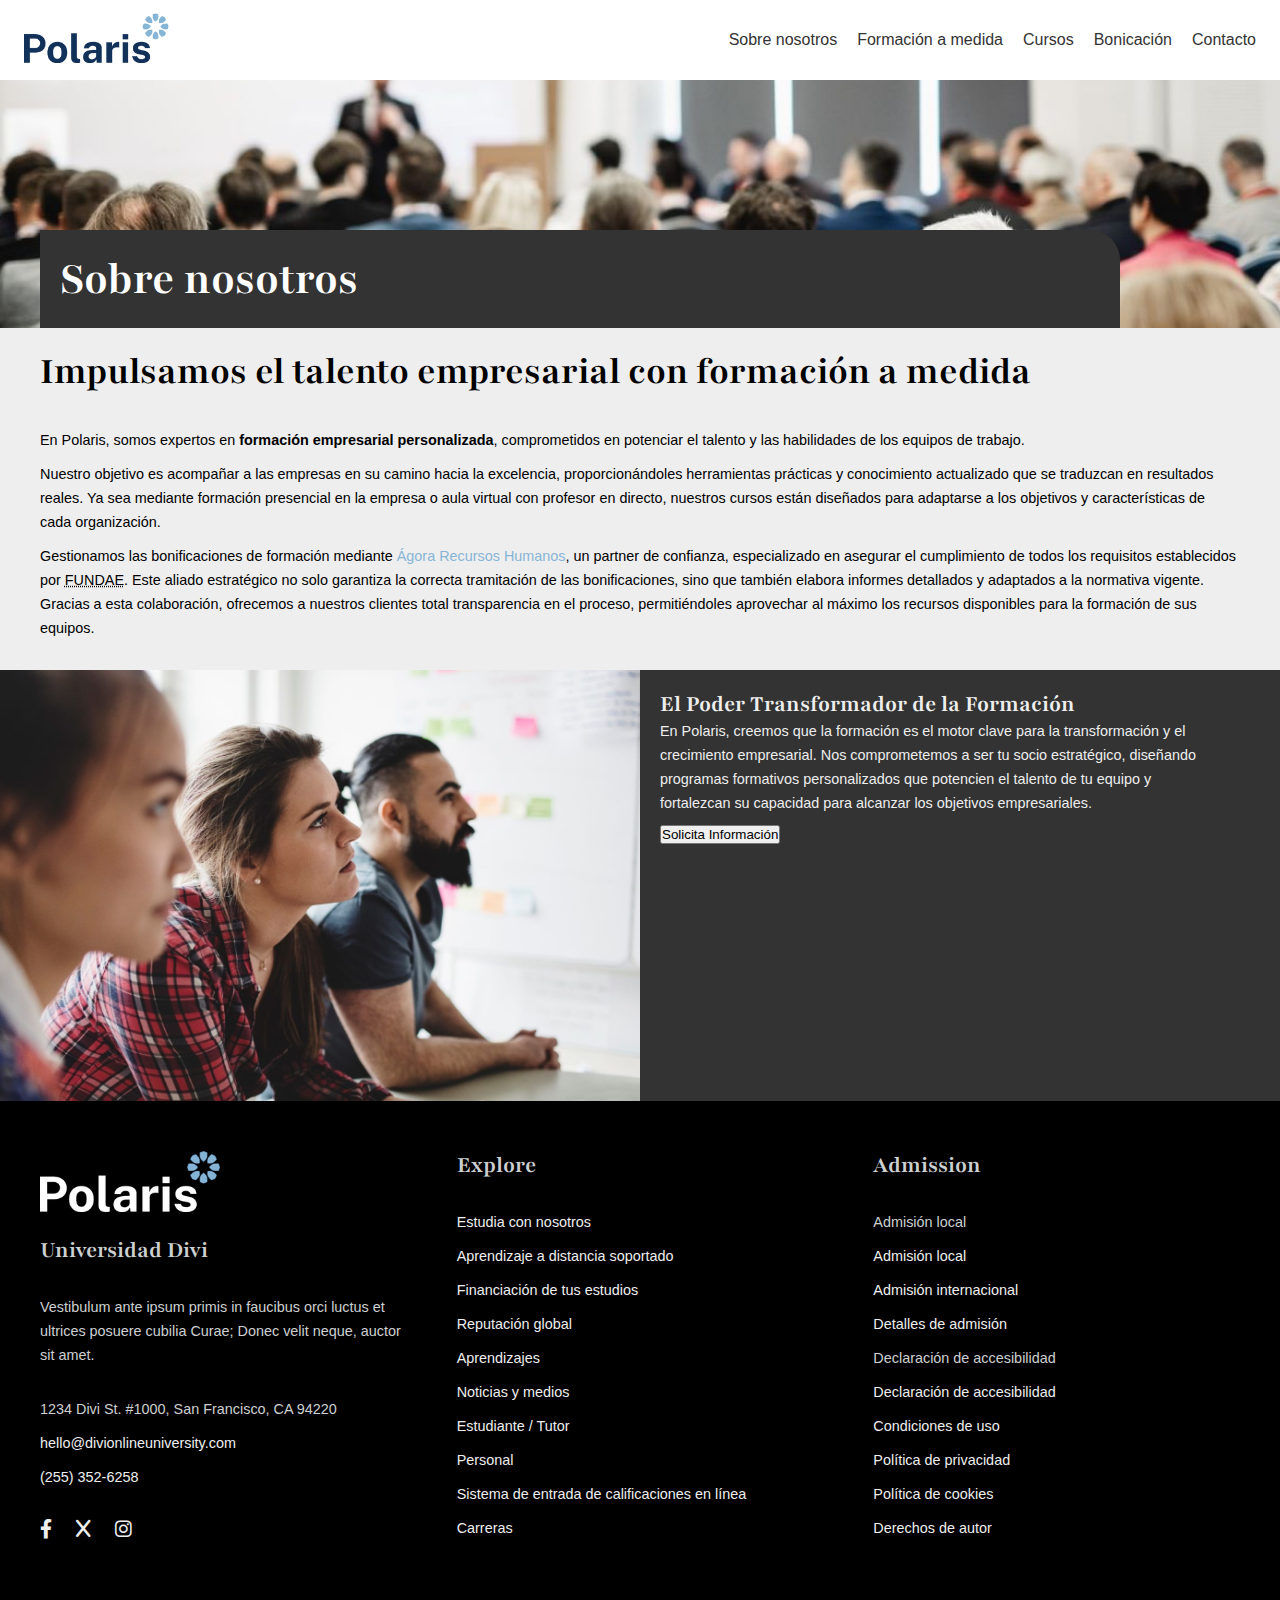
==== commit 24ddc0ba: "Home acabada, about us medio" ====
--- a/about.html
+++ b/about.html
@@ -10,20 +10,10 @@
     <link rel="stylesheet" href="https://cdnjs.cloudflare.com/ajax/libs/font-awesome/6.0.0-beta3/css/all.min.css">
 
     <!-- Custom CSS -->
-    <link rel="stylesheet" href="./css/style.css">
-    <link rel="stylesheet" href="./css/nav.css">
- 
-    <link rel="stylesheet" href="./css/questions.css">
-  
-    <link rel="stylesheet" href="./css/mobil.css">
-  
-    <link rel="stylesheet" href="./css/home.css">
+    <link rel="stylesheet" href="./css/style.css"> 
     <link rel="stylesheet" href="./css/about.css">
-    <link rel="stylesheet" href="./css/admissions.css">
-    <link rel="stylesheet" href="./css/blog.css">
-    <link rel="stylesheet" href="./css/contact.css">
-    <link rel="stylesheet" href="./css/editor.css">
-    <link rel="stylesheet" href="./css/footer.css">
+    <link rel="stylesheet" href="./css/footer.css">   
+
 
    
 
@@ -40,227 +30,126 @@
     </style>
 </head>
 <body>
-<nav class="navbar">
-  <div class="menu-toggle fa fa-bars"></div>
-  <a class="logo" href="./">
-        <img src="./icon/logo.png" alt="Logo">
-    </a>
-
-    <div class="nav-ul">
-
+<header class="main-header"> 
+    <a class="logo" href="./index.html"><img src="./icon/logo.png" alt="Logotipo Polaris"></a>
+    <i class="menu-toggle fas fa-bars"></i>  
+    <nav class="nav-ul nav-desktop">
         <ul class="nav-links">            
-                <li><a href="./about.html" id="aboutBtn">Acerca de</a></li>
-                <li><a href="./admissions.html" id="admissionsBtn">Admisiones</a></li>
-                <li><a href="./blog.html" id="blogBtn">Blog</a></li>
-                <li><a href="./contact.html" id="contactBtn">Contacto</a></li>           
+            <li><a href="./about.html">Sobre nosotros</a></li>
+            <li><a href="./admissions.html">Formación a medida</a></li>
+            <li><a href="./blog.html">Cursos</a></li>
+            <li><a href="./contact.html">Bonicación</a></li>
+            <li><a href="./contact.html">Contacto</a></li>            
         </ul>
-    </div>
+    </nav>    
+</header>
+<nav class="nav-ul nav-mobile">
+    <ul class="nav-links">            
+        <li><a href="./about.html">Sobre nosotros</a></li>
+        <li><a href="./admissions.html">Formación a medida</a></li>
+        <li><a href="./blog.html">Cursos</a></li>
+        <li><a href="./contact.html">Bonicación</a></li>     
+        <li><a href="./contact.html">Contacto</a></li>       
+    </ul>
 </nav>
 
-<script>
-    document.querySelector('.menu-toggle').addEventListener('click', function() {
-        document.querySelector('.nav-links').classList.toggle('active');
-    });
-</script>
-
-<div class="containerAbout_about">
-
-
-                                                                                                                                                                                                                                                                                                                                                                                                                                                                      <div class="item">
-                
-                <div class="capecera_about"  style="background-image: url('./userData/es/image/photos/67364bbe3601d.jpg')">
-                    <div class="title_about">
-                    <h1 name="titel" onclick="editText2(this)">About Us</h1>
-                    </div>
+<script src="./js/menu.js"></script>
+<main>
+    <section class="banner-about">
+        <div class="section-container">
+            <h1>Sobre nosotros</h1>
+        </div>
+        
+        
+    </section>
+    <section class="formacion-a-medida">
+        <div class="section-container">
+            <header>
+                <h2>Impulsamos el talento empresarial con formación a medida</h2>
+            </header>
+            <p>En Polaris, somos expertos en <strong>formación empresarial personalizada</strong>, comprometidos en potenciar el talento y las habilidades de los equipos de trabajo.</p>
+            <p>Nuestro objetivo es acompañar a las empresas en su camino hacia la excelencia, proporcionándoles herramientas prácticas y conocimiento actualizado que se traduzcan en resultados reales. Ya sea mediante formación presencial en la empresa o aula virtual con profesor en directo, nuestros cursos están diseñados para adaptarse a los objetivos y características de cada organización.</p>
+            <p>Gestionamos las bonificaciones de formación mediante <a href="https://agorarrhh.com" target="_blank">Ágora Recursos Humanos</a>, un partner de confianza, especializado en asegurar el cumplimiento de todos los requisitos establecidos por <abbr title="Fundación Estatal para la Formación en el Empleo">FUNDAE</abbr>. Este aliado estratégico no solo garantiza la correcta tramitación de las bonificaciones, sino que también elabora informes detallados y adaptados a la normativa vigente. Gracias a esta colaboración, ofrecemos a nuestros clientes total transparencia en el proceso, permitiéndoles aprovechar al máximo los recursos disponibles para la formación de sus equipos.</p>
+        </div>
+    </section>
+    <section class="poder-formacion">
+        
+        <div class="poder-flex-container">
+            <div class="image-container">  
+                <img src="./img/meet03.jpg" alt="Alumnos en clase">
+            </div>
+            <div class="poder-formacion-content">
+                <div>
+                    <h2>El Poder Transformador de la Formación</h2>
+                    <p>
+                    En Polaris, creemos que la formación es el motor clave para la transformación y el crecimiento empresarial.
+                    Nos comprometemos a ser tu socio estratégico, diseñando programas formativos personalizados que potencien
+                    el talento de tu equipo y fortalezcan su capacidad para alcanzar los objetivos empresariales.
+                    </p>
+                    <button>Solicita Información</button>
                 </div>
-                 
             </div>
-                                                                                                                                                                                                                                                                      
-
-   
-
-    <section class="section1_about">
-
-        <div class="item"><input type="hidden" name="job" value="updateColumnValues"><input type="hidden" name="id" value="33"><div ondblclick="editText(this)" class="html-content" name="titel"><h2>Proporcionando la capacidad de perseguir oportunidades</h2></div><div ondblclick="editText(this)" class="html-content" name="text"><p>"Les brindamos a su equipo las herramientas necesarias para tomar el control de su futuro y aprovechar nuevas oportunidades con confianza. Con nuestra formación, sus colaboradores desarrollarán habilidades clave para destacar, enfrentar desafíos y maximizar cada oportunidad que se presente. ¡Es el momento de potenciar su empresa y alcanzar el éxito que merece!"</p><p><br></p></div></div>
-        <div class="item"><input type="hidden" name="job" value="updateColumnValues"><input type="hidden" name="id" value="34"><div ondblclick="editText(this)" class="html-content" name="text"><p>"¡Desaten el potencial de su equipo y lleven a su empresa al éxito! Con nuestra formación especializada, su personal estará listo para afrontar nuevos desafíos, aprovechar oportunidades y destacarse en el mundo empresarial. ¡Es hora de dar el siguiente paso hacia un futuro brillante para su organización!"</p></div></div>     
-     <div class="imgs_about">
-           
-                                                                                                                                                                                                                                                                                                                                                                                                                                                <div class="item">
-                <input type="hidden" name="job" value="updateColumnValues">
-                <input type="hidden" name="id" value="36">
-                <img class="img1_about" src="../userData/es/image/photos/67364be5d88cd.jpg" name="image" ondblclick="editImage(this)" style="width:500px ; height:500px" alt="">
-            </div>
-                                                                                                                                                                                                                                                                                              
-                                                                                                                                                                                                                                                                                                                                                                                                                                                          <div class="item">
-                <input type="hidden" name="job" value="updateColumnValues">
-                <input type="hidden" name="id" value="37">
-                <img class="img2_about" src="../userData/es/image/photos/67485bcd2f564.jpg" name="image" ondblclick="editImage(this)" style="width:500px ; height:300px" alt="">
-            </div>
-                                                                                                                                                                                                                                                                                  
 
         </div>
+            
+
+        
     </section>
+</main>
+<footer class="footer">
+    <div class="section-container footer-container">
+      <div class="footer-column">
+        <img src="./icon/polaris_logo_blanco.png" alt="Logotipo Polaris de color blanco" class="logo-blanco">
+        <h4 class="footer-title">Universidad Divi</h4>
+        <p class="footer-text">Vestibulum ante ipsum primis in faucibus orci luctus et ultrices posuere cubilia Curae; Donec velit neque, auctor sit amet.</p>
+        <div class="footer-contact">
+          <p>1234 Divi St. #1000, San Francisco, CA 94220</p>
+          <p><a href="mailto:hello@divionlineuniversity.com">hello@divionlineuniversity.com</a></p>
+          <p><a href="tel:+12553526258">(255) 352-6258</a></p>
+        </div>
+        <div class="social">
+          <a href="https://www.facebook.com" target="_blank" class="fab fa-facebook-f">
+              
+          </a>
+          <a href="https://x.com" target="_blank" class="fab fa-x">
+              
+          </a>
+          <a href="https://www.instagram.com" target="_blank" class="fab fa-instagram">
+              
+          </a>
+        </div>
+      </div>
+  
+      <div class="footer-column">
+          <h4 class="footer-title">Explore</h4>
+          <p><a href="#">Estudia con nosotros</a></p>
+          <p><a href="#">Aprendizaje a distancia soportado</a></p>
+          <p><a href="#">Financiación de tus estudios</a></p>
+          <p><a href="#">Reputación global</a></p>
+          <p><a href="#">Aprendizajes</a></p>
+          <p><a href="#">Noticias y medios</a></p>
+        
+          
+          <p><a href="#">Estudiante / Tutor</a></p>
+          <p><a href="#">Personal</a></p>
+          <p><a href="#">Sistema de entrada de calificaciones en línea</a></p>
+          <p><a href="#">Carreras</a></p>
+      </div>
+  
+      <div class="footer-column">
+          <h4 class="footer-title">Admission</h4>
+          <p class="footer-section-title">Admisión local</p>
+          <p><a href="#">Admisión local</a></p>
+          <p><a href="#">Admisión internacional</a></p>
+          <p><a href="#">Detalles de admisión</a></p>
+          <p class="footer-section-title">Declaración de accesibilidad</p>
+          <p><a href="#">Declaración de accesibilidad</a></p>
+          <p><a href="#">Condiciones de uso</a></p>
+          <p><a href="#">Política de privacidad</a></p>
+          <p><a href="#">Política de cookies</a></p>
+          <p><a href="#">Derechos de autor</a></p>
+      </div>
+    </div>  
+  </footer>    
+</body>
 
-    <section class="section2_about">
-
-       <div class="item"><input type="hidden" name="job" value="updateColumnValues"><input type="hidden" name="id" value="35"><img class="image_02_about" src="../userData/es/image/photos/67364bfc109c7.jpg" name="image" ondblclick="editImage(this)" style="width:700px ; height:750px" alt=""></div>
-        <div class="txtsection2_about">
-           
-            <div class="item"><input type="hidden" name="job" value="updateColumnValues"><input type="hidden" name="id" value="31"><div ondblclick="editText(this)" class="html-content" name="titel"><p><strong>Únete a nuestras miles de empresas que confían en nosotros</strong></p></div><div ondblclick="editText(this)" class="html-content" name="text"><p>"¡Únete a las empresas que ya están transformando el futuro de su equipo! En Polaris, ofrecemos la formación que tu organización necesita para destacar en el mundo profesional. No pierdas la oportunidad de ser parte de una comunidad empresarial comprometida con el éxito. ¡Inscríbete ahora y lleva a tu equipo hacia el éxito!"</p></div></div>           
-           <div class="span_about">
-    
-                <strong class="blod_about" id="students">0</strong>
-                <strong class="blod_about" id="countries">0</strong>
-                <strong class="blod_about" id="programs">0</strong>
-
-                <span>Students</span>
-                <span>Countries</span>               
-                <span>Programs</span>
-            </div>
-        </div>
-    </section>
-
-    <section class="section3_about">
-        <div class="part1">
-
-                                                                                                                                                                                                                                                                                                                                                                                            <div class="item">
-                <input type="hidden" name="job" value="updateColumnValues">
-                <input type="hidden" name="id" value="32">
-                 <h2 name="titel" ondblclick="editText2(this)">Ofrecemos una amplia variedad de cursos y certificados en una fracción del tiempo.</h3>
-                <img src="../userData/es/image/photos/6736522f7c51c.png" name="image" ondblclick="editImage(this)" style="width:260px ; height:270px" alt="">
-            </div>
-                                                                                                                                                                                                                                                                                                                                                       
-        </div>
-        <div class="txtsection3_about">
-            <div class="txt_about txt1_about">
-
-            <div class="item"><input type="hidden" name="job" value="updateColumnValues"><input type="hidden" name="id" value="28"><div ondblclick="editText(this)" class="html-content" name="titel"><p><strong>Cursos de Ofimática</strong></p></div><div ondblclick="editText(this)" class="html-content" name="text"><p>Ofrecemos cursos de ofimática diseñados para mejorar tus habilidades en herramientas clave como Microsoft Office, Excel, Word, PowerPoint y más. Aprende a tu propio ritmo y mejora tu productividad en el entorno laboral con formación práctica y accesible.</p></div></div>             
-            </div>
-            <div class="txt_about txt2_about">
-                
-            <div class="item"><input type="hidden" name="job" value="updateColumnValues"><input type="hidden" name="id" value="29"><div ondblclick="editText(this)" class="html-content" name="titel"><p><strong>cursos de inteligencia artificial</strong></p></div><div ondblclick="editText(this)" class="html-content" name="text"><p>Ofrecemos cursos de inteligencia artificial diseñados para brindarte los conocimientos y habilidades necesarios para dominar esta tecnología clave. Aprende desde lo básico hasta aplicaciones avanzadas y mejora tu capacidad para innovar y enfrentar los desafíos del mundo profesional.</p></div></div>
-            </div>
-            <div class="txt_about txt3_about">
-               
-            <div class="item"><input type="hidden" name="job" value="updateColumnValues"><input type="hidden" name="id" value="30"><div ondblclick="editText(this)" class="html-content" name="titel"><p><strong>Gran variedad de cursos</strong></p></div><div ondblclick="editText(this)" class="html-content" name="text"><p>Ofrecemos una variedad de cursos especializados en áreas clave como ofimática, inteligencia artificial, y más. Aprende de manera práctica y acelera tu crecimiento profesional con formación accesible y de calidad.</p></div></div>
-            </div>
-        </div>
-    </section>
-</div>
-
-<link rel="stylesheet" href="https://cdnjs.cloudflare.com/ajax/libs/font-awesome/6.0.0-beta3/css/all.min.css">
-<link rel="stylesheet" href="../css/footer.css">
-<footer class="footer">
-  <div class="footer-container">
-    <div class="footer-column">
-      <a href="https://discord.com" target="_blank">
-          <i class="fab fa-discord"></i>
-      </a>
-      <h2 class="footer-title">Universidad Divi</h2>
-      <p class="footer-text">Vestibulum ante ipsum primis in faucibus orci luctus et ultrices posuere cubilia Curae; Donec velit neque, auctor sit amet.</p>
-      <div class="footer-contact">
-        <p>1234 Divi St. #1000, San Francisco, CA 94220</p>
-        <p><a href="mailto:hello@divionlineuniversity.com">hello@divionlineuniversity.com</a></p>
-        <p><a href="tel:+12553526258">(255) 352-6258</a></p>
-      </div>
-      <div class="icons">
-        <a href="https://www.facebook.com" target="_blank">
-            <i class="fab fa-facebook"></i>
-        </a>
-        <a href="https://x.com" target="_blank">
-            <i class="fas fa-x"></i>
-        </a>
-        <a href="https://www.instagram.com" target="_blank">
-            <i class="fab fa-instagram"></i>
-        </a>
-      </div>
-    </div>
-
-    <div class="footer-column">
-      <hr>
-      <p class="footer-section-title">Estudia con nosotros</p>
-      <p><a href="#">Estudia con nosotros</a></p>
-      <p><a href="#">Aprendizaje a distancia soportado</a></p>
-      <p><a href="#">Financiación de tus estudios</a></p>
-      <p><a href="#">Reputación global</a></p>
-      <p><a href="#">Aprendizajes</a></p>
-      <p><a href="#">Noticias y medios</a></p>
-      <hr>
-      <p class="footer-section-title">Estudiante / Tutor</p>
-      <p><a href="#">Estudiante / Tutor</a></p>
-      <p><a href="#">Personal</a></p>
-      <p><a href="#">Sistema de entrada de calificaciones en línea</a></p>
-      <p><a href="#">Carreras</a></p>
-    </div>
-
-    <div class="footer-column">
-      <hr>
-      <p class="footer-section-title">Admisión local</p>
-      <p><a href="#">Admisión local</a></p>
-      <p><a href="#">Admisión internacional</a></p>
-      <p><a href="#">Detalles de admisión</a></p>
-      <hr>
-      <p class="footer-section-title">Declaración de accesibilidad</p>
-      <p><a href="#">Declaración de accesibilidad</a></p>
-      <p><a href="#">Condiciones de uso</a></p>
-      <p><a href="#">Política de privacidad</a></p>
-      <p><a href="#">Política de cookies</a></p>
-      <p><a href="#">Derechos de autor</a></p>
-    </div>
-  </div>
-
-  <form method="post" action="../model/DataManagerController.php">
-    <div class="lang-selector">
-        <label for="languageSelector">Choose Language: </label>
-        <select id="languageSelector" name="language" onchange="this.form.submit()">
-            <option value="es" selected>Spanish</option>
-            <option value="ca" >Catalan</option>
-            <option value="en" >English</option>
-            <option value="ar" >Arabic</option>
-            <option value="fr" >French</option>
-            <option value="it" >Italian</option>
-            <option value="de" >German</option>
-        </select>
-    </div>
-  </form>
-</footer>
-
-
-<script>
-    
-    userRole = "";
-    language = "es";
-
-    function animateNumber(id, endValue) {
-        let startValue = 0;
-        const element = document.getElementById(id);
-        const duration = 2000;
-        const stepTime =20;
-        const increment = Math.ceil(endValue / (duration / stepTime));
-
-        const interval = setInterval(() => {
-            startValue += increment;
-            if (startValue >= endValue) {
-                startValue = endValue;
-                clearInterval(interval);
-            }
-            element.innerText = startValue >= 1000 ? Math.floor(startValue / 1000) + 'k+' : startValue; 
-        }, stepTime);
-    }
-
-    const observer = new IntersectionObserver((entries, observer) => {
-        entries.forEach(entry => {
-            if (entry.isIntersecting) {
-                document.querySelectorAll('.blod_about').forEach(el => el.classList.add('visible'));
-                animateNumber('students', 50000); // 50k+
-                animateNumber('countries', 64);    // 64+
-                animateNumber('programs', 24);     // 24
-                observer.unobserve(entry.target);
-            }
-        });
-    }, {
-        threshold: 0.5
-    });
-
-    observer.observe(document.querySelector('.span_about'));
-</script>
--- a/css/style.css
+++ b/css/style.css
@@ -1,4 +1,7 @@
-* {
+@import url('https://fonts.googleapis.com/css2?family=Playfair:ital,opsz,wght@0,5..1200,300..900;1,5..1200,300..900&display=swap');
+*,
+*::after, 
+*::before {
     margin: 0;
     padding: 0;
     box-sizing: border-box;
@@ -13,9 +16,47 @@
     --color-light-blue-gray: #9c9e9c;
     --color-icon-bg: #b1ccdd;
     --color-border: #E0E0E0;
-    --color-dark-blue: #8086a3;
+    --color-dark-blue: #87b5d6;
     --color-logo-navy: #113159;
-    --color-logo-sky: #87b5d6;
+    --color-logo-sky: #cadfed;
+}
+
+/*  ********************************* * *  * * * * * * * * *  *********************************************** */
+/*  *********************************     ESTILOS GENERALES   *********************************************** */
+/*  ********************************* * *  * * * * * * * * *  *********************************************** */
+
+body {
+    font-family: "Open Sans", Arial, sans-serif;
+    background-color: var(--color-light-gray);
+    ;
+}
+h1,
+h2,
+h3,
+h4,
+h5,
+h6 {
+    font-family: "Playfair", serif;
+    font-optical-sizing: auto;
+}
+section:not(section:banner) {
+    padding: 50px 20px;
+}
+
+section header {
+    margin-bottom: 2rem;
+}
+section header > h2 {
+    font-size: 2.5rem;
+    margin-bottom: 1.5rem;
+}
+
+p a {
+    color: var(--color-dark-blue);
+    text-decoration: none;
+}
+p a:hover {
+    text-decoration: underline;
 }
 
 /* BOTONES */
@@ -30,6 +71,7 @@
     position: relative;
     cursor: pointer;
     margin: 30px 0;
+    text-decoration: none;
 }
 a.btn:after {
     content: ">";
@@ -49,15 +91,15 @@
 }
 a.btn2 {    
     color: var(--color-light-gray);
-    /* border: 2px solid var(--color-light-gray); */
     background-color: var(--color-dark-gray);
 }
 
-/*  */
+
 
 p {
     line-height: 1.5rem;
     font-size: 0.9rem;
+    margin-bottom: 10px;
     
 }
 
@@ -66,3 +108,191 @@
     max-width: 1200px;
     margin: auto;
 }
+
+
+
+/*  ********************************* * *  * * * * * * * * *  *********************************************** */
+/*  ********************************* * *  * HEADER NAV  * *  *********************************************** */
+/*  ********************************* * *  * * * * * * * * *  *********************************************** */
+
+header.main-header {
+    background-color: var(--color-white);
+    height: 80px;
+    padding: 0 24px;
+    display: flex;
+    justify-content: space-between;
+    align-items: center;
+    position: relative;
+    
+}
+header.main-header > * {
+    display: block;
+}
+a.logo > img {
+    height: 50px;
+    
+}
+i.fa-bars {
+    font-size: 24px;
+    color: var(--color-logo-navy);
+    cursor: pointer;
+    
+}
+i.fa-bars:hover {    
+    color: var(--color-dark-blue);
+    transition: .5s;    
+}
+nav.nav-desktop {
+    display: none;
+}
+nav.nav-mobile {
+    background-color: var(--color-white);
+    position: absolute;
+    left: 0;
+    right: 0;
+    top: 80px;
+    padding: 24px;
+    z-index: 100;
+    display: none;
+}
+nav.nav-mobile li {
+    list-style: none;    
+    border-bottom: 1px solid var(--color-light-gray);
+}
+nav.nav-mobile li:hover {
+    background-color: var(--color-light-gray);
+    transition: .5s;
+}
+nav.nav-mobile a {
+    color: var(--color-logo-navy);
+    text-decoration: none;
+    display: block;
+    padding: 14px;
+}
+
+@media (min-width: 980px) {
+    i.fa-bars {
+        display: none;
+    }
+    .nav-mobile {
+        display: none !important;
+    }
+    nav.nav-desktop {
+        display: block;
+    }
+    nav.nav-desktop ul {
+        display: flex;
+    }
+    nav.nav-desktop li {
+        list-style: none;
+        margin-left: 20px
+    }
+
+    nav.nav-desktop a {
+        text-decoration: none;
+        color: var(--color-gray)
+    }
+    nav.nav-desktop a:hover {
+        color: var(--color-logo-navy);
+
+    }    
+}
+
+/*FORM*/
+
+/* Form Section */
+
+section.contact {
+    
+    background-image: linear-gradient(#fff5,#fff5),url(../img/office2.jpg);
+    padding: 50px 20px;
+    
+    
+}
+.contact header > h2 {
+    font-size: 3.5rem;
+    
+}
+.formContact {
+    background: var(--color-icon-bg);
+    padding: 20px;
+    border-radius: 30px;    
+    text-align: right;     
+    max-width: 400px;
+}
+form input, form textarea {
+    padding: 20px;
+    border: 1px solid var(--color-black);
+    border-radius: 10px;
+    /* font-size: 1rem; */
+    background: transparent;
+    width: 100%;
+    margin: 5px 0;
+    outline: none;
+}
+
+form input:focus, form textarea:focus {
+    background-color: var(--color-logo-sky);
+}
+
+form input::placeholder, form textarea::placeholder {
+    color: var(--color-dark-gray);
+}
+
+.textareaContact {
+   
+    height: 160px;
+    
+}
+
+.btnContact {
+    width: 150px;
+    padding: 20px;
+    background: black;
+    color: white;
+    border: none;
+    border-radius: 40px;
+    font-size: 1.2rem;
+    cursor: pointer;   
+}
+
+.cardsContact {
+    display: flex;
+    justify-content: space-around;
+    gap: 20px;
+    padding: 20px;
+    margin: 30px 80px;
+}
+
+.card {
+    flex: 1;
+    padding: 15px;
+    border-radius: 8px;
+}
+
+.card h3 {
+    margin: 0 0 10px;
+    font-size: 1.2em;
+}
+
+.card p {
+    margin: 5px 0;
+}
+@media (min-width: 980px) {
+    .formContact {           
+            
+        max-width: initial;
+    }
+
+    .form-group {
+        display: flex;
+        flex-wrap: wrap;
+        gap: 1rem;
+        margin-bottom: 20px;
+    }
+
+    .form-group > * {
+        flex: 1 1 400px;
+    }
+
+}--- a/css/about.css
+++ b/css/about.css
@@ -1,5 +1,5 @@
 
-    :root {
+:root {
     --color-light-gray: #eeeeee;
     --color-dark-gray: #2a2f31;
     --color-white: #ffffff;
@@ -9,253 +9,52 @@
     --color-light-blue-gray: #9c9e9c;
     --color-icon-bg: #b1ccdd;
     --color-border: #E0E0E0;
-    --color-dark-blue: #8086a3;
-} 
-    .containerAbout_about{
-        font-family: "Source Sans Pro", Helvetica, Arial, Lucida, sans-serif;
-    }
-    .capecera_about{
-        color: var(--color-white);
-        width: 100%;
-        height: 350px;
-        background-size: cover;
-        background-position: center;
-        background-repeat: no-repeat;
-        margin-top: 50px;
-        position: relative;
-        text-align:start;
-    }
-    .capecera_about .title_about{
-        width: 1100px;
-        height:200px;
-        background-color: var( --color-dark-gray);
-        border-radius:30px 30px 0px 0px;
-        position: absolute;
-        bottom: 0;
-        left: 130px;
-        right: 130px;
-    }
-    .capecera_about h1{
-        font-size: 80px;
-        padding: 30px;
-        margin:60px 120px;
-        width: 690px;
-        height: 70px;
-        color: var(--color-white);
-    }
-    .section1_about{
-        text-align: center;
-        margin: 60px 300px;
-    }
-    .section1_about h2{
-        text-align: center;
-        font-size: 48px;
-        line-height: 67.2px;
-        text-align: left;
-        letter-spacing: normal;
-        margin: auto;
-        padding: 20px 0;
-        color: var( --color-dark-gray);
-        text-align: center;
-    }
-    .section1_about p{
-        line-height: 28.8px;
-        text-align: left;
-        letter-spacing: normal;
-        color: var( --color-dark-gray);
-/*        text-align: center;*/
-    }
-
-    img{
-        object-fit: cover;
-    }
-    .imgs_about{
-        display: flex;
-        justify-content: flex-start;
-        gap: 50px;
-        margin: 50px;
-    }
-    .img1_about, .img2_about{
-        border-radius: 30px;
-
-    }
-    .section2_about{
-        margin: 0;
-        display: flex;
-    }
-    .txtsection2_about{
-        padding: 100px 122px 100px;
-        background-color: var( --color-dark-gray);
-        color: var(--color-white);
-    }
-    .txtsection2_about h2{
-        font-family: "Source Sans Pro", Helvetica, Arial, Lucida, sans-serif;
-        font-size: 48px;
-        line-height: 67.2px;
-        text-align: left;
-        letter-spacing: normal;
-    }
-    .txtsection2_about p{
-        font-family: "Source Sans Pro", Helvetica, Arial, Lucida, sans-serif;
-        font-size: 16px;
-        line-height: 28.2px;
-        text-align: center;
-        letter-spacing: normal;
-        padding-bottom: 50px;
-    }
-    .span_about {
-        display: grid;
-        grid-template-columns: repeat(3, 1fr); 
-        gap: 40px; 
-        text-align: center; 
-    }
-    .span_about span {
-        font-size: 16px; 
-        color:var( --color-white);
-    }
-    .blod_about{
-        font-size: 36px;
-    }
-    .section3_about{
-        background-color: var(--color-blue-gray);
-        padding: 95px 100px 40px;
-        display: flex;
-        justify-content: space-around;
-    }
-    .section3_about h2{
-        font-size: 48px;
-        line-height: 67.2px;
-        text-align: left;
-        letter-spacing:0.5px;
-        color:var(--color-gray);
-        text-align: center;
-        width: 550px;
-        margin-bottom: 40px;
-        text-align: left;
-        
-    }
-    .txtsection3_about .txt_about{
-        border: 1px black solid;
-        border-radius: 30px;
-        width: 520px;
-        height: 120px;
-        margin-bottom: 30px;
-        padding: 22px;
-        font-size: 14px;
-        line-height: 22px;
-        color:var(--color-gray);
-    }
-
-    .blod_about {
-    font-size: 36px;
-    font-weight: bold;
-    opacity: 0; 
-    transform: translateY(20px); 
-    transition: all 1s ease-out;
+    --color-dark-blue: #87b5d6;
+    --color-logo-navy: #113159;
+    --color-logo-sky: #cadfed;
 }
-
-    .blod_about.visible {
-    opacity: 1;
-    transform: translateY(0);
+/* About Banner */
+section.banner-about {
+    background-image: url("../img/meet01.jpg");
+    background-position: center;
+    background-size: cover;
+    padding-top: 150px;
+}  
+section.banner-about h1 {
+    background-color: var(--color-gray);
+    color: var(--color-white);
+    padding: 20px;
+    max-width: 90%;
+    border-radius: 0 30px 0 0;
+    font-size: 3rem;
 }
 
 
-@media screen and (max-width: 768px) {
-    .capecera_about {
-        height: 250px;
-        margin-top: 20px;
-    }
+/* Formación a medida */
+section.formacion-a-medida {
+    padding: 20px;
+}
 
-    .capecera_about .title_about {
-        width: calc(100% - 20px);
-        height: 150px;
-        left: 10px;
-        right: 10px;
-    }
+/* poder formación */
+.poder-formacion {
+  background-color: var(--color-gray);
+  color: var(--color-light-gray);
+}
+.poder-flex-container {
+    display: flex;   
+}
 
-    .capecera_about h1 {
-        font-size: 32px;
-        padding: 20px;
-        margin: 20px 20px;
-        width: auto;
-        height: auto;
-    }
+.poder-flex-container > * {
+    flex: 0 1 50%;
+    
+}
+.poder-formacion .image-container > img {
+    width: 100%;
+    height: 100%;
+    object-fit: cover;
+}
 
-    .section1_about {
-        margin: 20px;
-        text-align: left;
-    }
-
-    .section1_about h2 {
-        font-size: 28px;
-        line-height: 36px;
-    }
-
-    .section1_about p {
-        line-height: 22px;
-        font-size: 14px;
-    }
-
-    .imgs_about {
-        flex-direction: column;
-        gap: 20px;
-        margin: 20px 0;
-    }
-
-    .section2_about {
-        flex-direction: column;
-    }
-
-    .txtsection2_about {
-        padding: 20px;
-    }
-
-    .txtsection2_about h2 {
-        font-size: 28px;
-        line-height: 36px;
-    }
-
-    .txtsection2_about p {
-        font-size: 14px;
-        line-height: 22px;
-    }
-
-    .span_about {
-        grid-template-columns: repeat(2, 1fr); 
-        gap: 20px; 
-    }
-
-    .section3_about {
-        padding: 20px;
-        flex-direction: column;
-        align-items: center;
-    }
-
-    .section3_about h2 {
-        font-size: 28px;
-        line-height: 36px;
-        width: 100%;
-        margin-bottom: 20px;
-    }
-
-    .txtsection3_about .txt_about {
-        width: 90%;
-        height: auto;
-        font-size: 12px;
-        line-height: 18px;
-        padding: 15px;
-     
-    }
-
-    .img1_about, .img2_about{
-        border-radius: 30px;
-        width: 100% !important;
-        height: 300px !important;
-        
-    }
-    .image_02_about{
-        width: 100% !important;
-        height: 300px !important;
-       
-    }
+.poder-formacion-content {
+    padding: 20px;
+    max-width: 600px;
 }
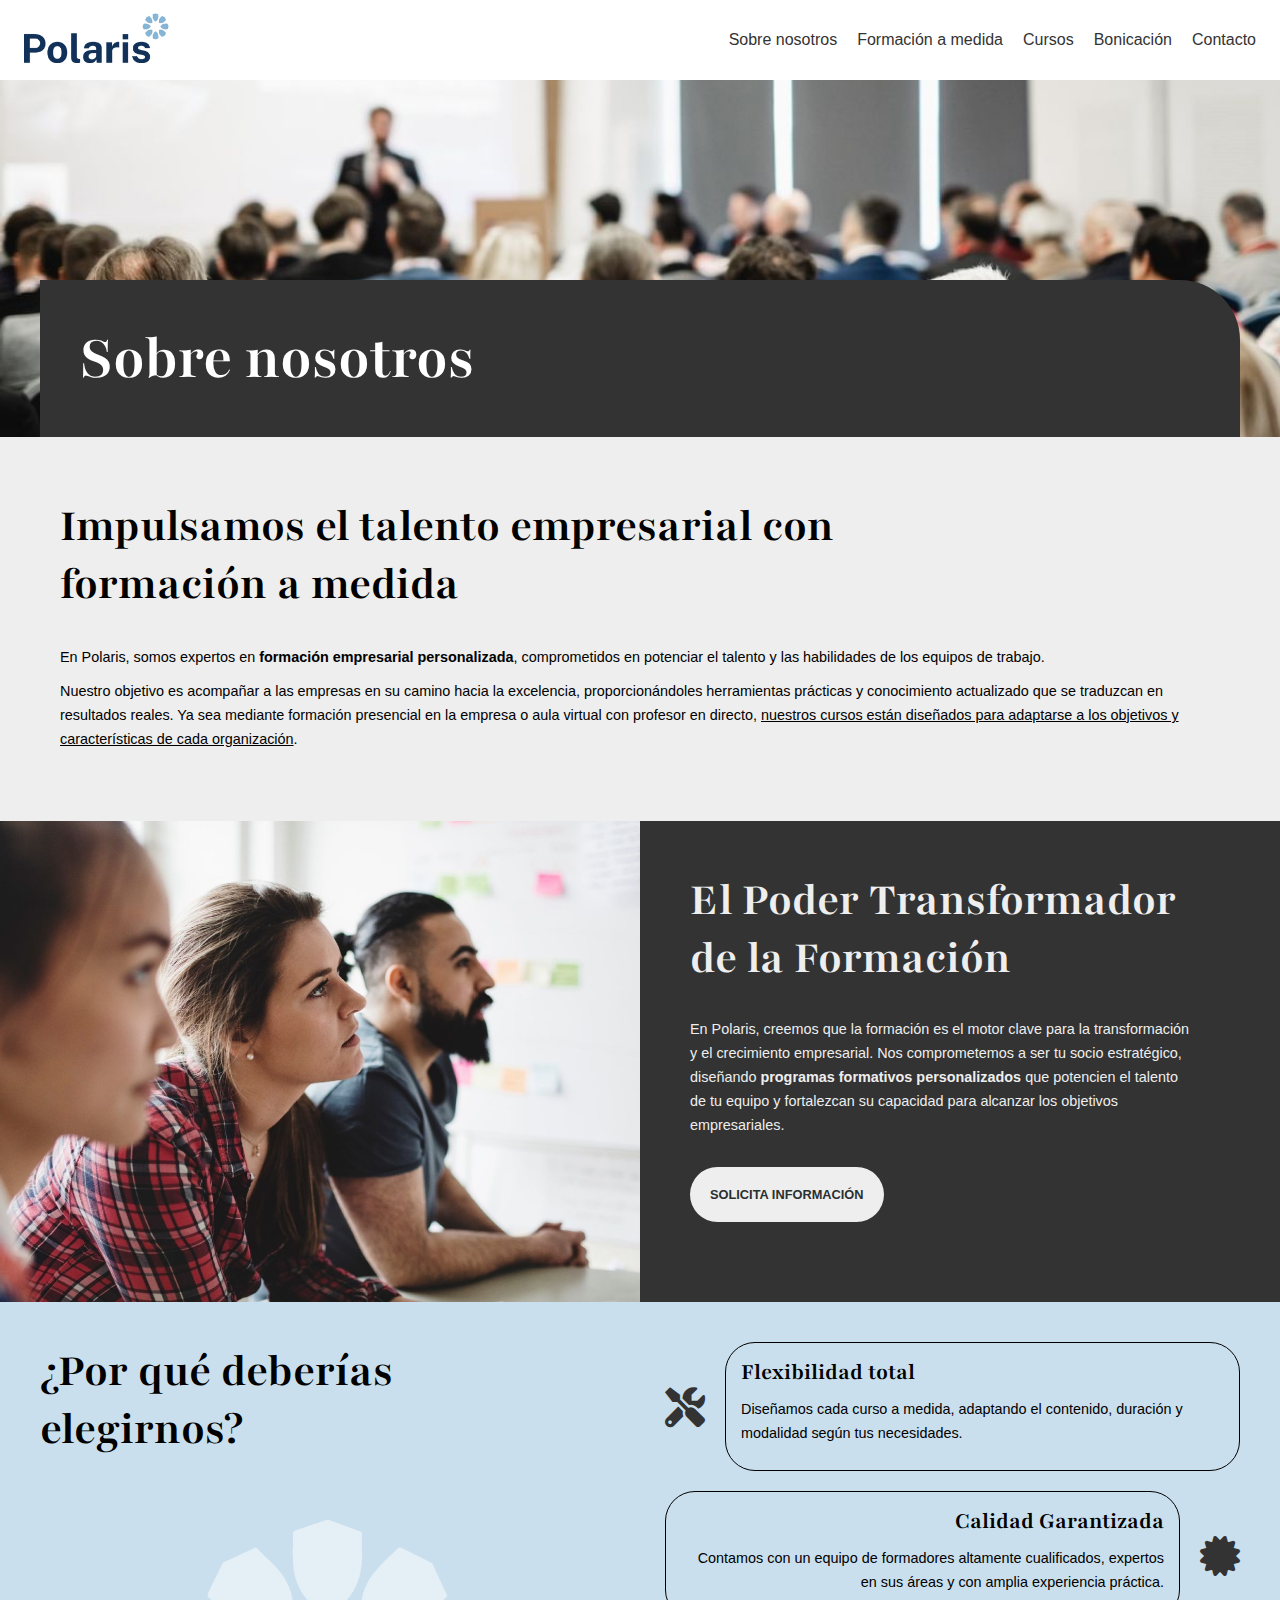
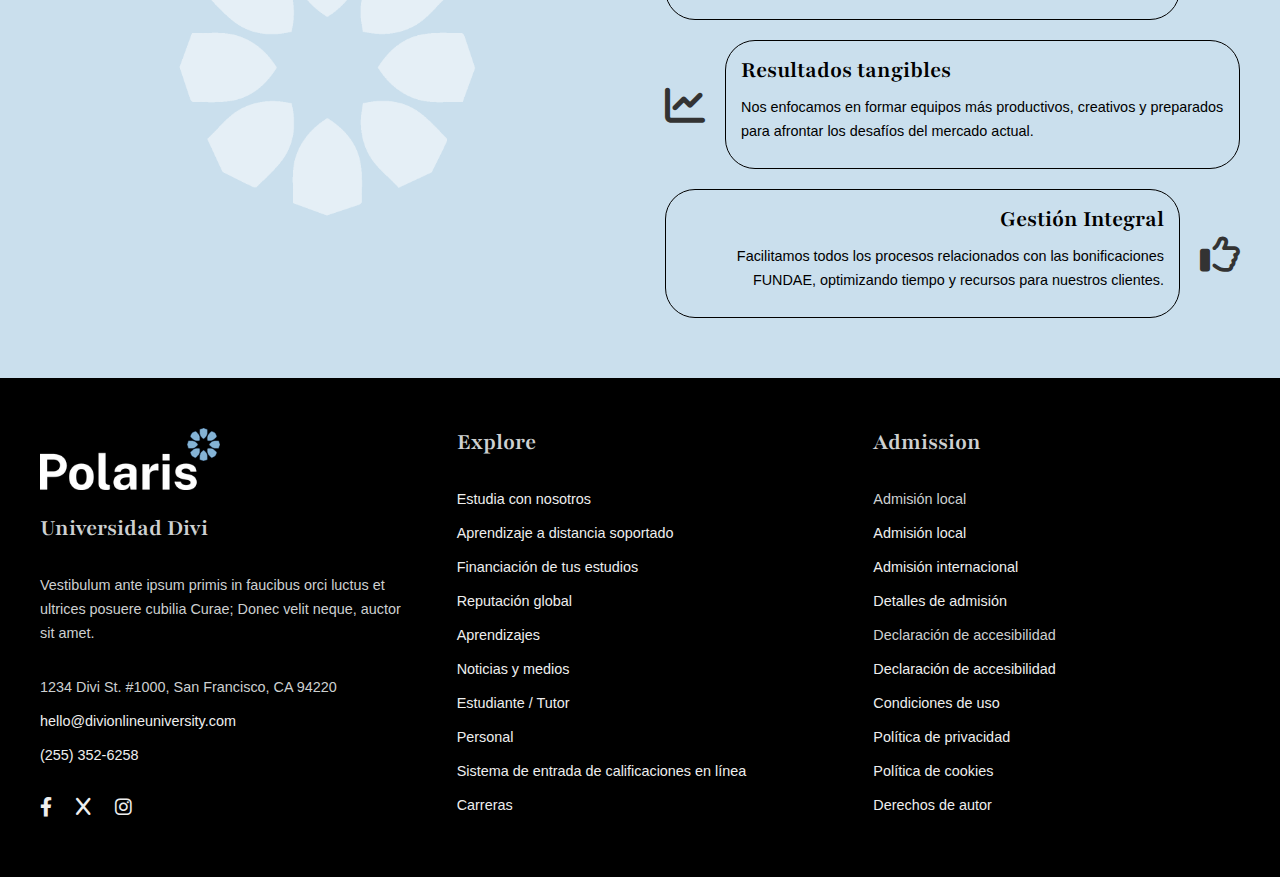
==== commit bc3bfe45: "A medida acabado" ====
--- a/about.html
+++ b/about.html
@@ -4,7 +4,7 @@
     <meta charset="UTF-8">
     <meta name="viewport" content="width=device-width, initial-scale=1.0">
     <title>Polaris </title>
-    <link rel="shortcut icon" href="icon/favicon.ico" type="image/x-icon">
+    <link rel="icon" href="./icon/star-cyan.png" type="image/x-icon">
 
     <!-- FontAwesome -->
     <link rel="stylesheet" href="https://cdnjs.cloudflare.com/ajax/libs/font-awesome/6.0.0-beta3/css/all.min.css">
@@ -36,7 +36,7 @@
     <nav class="nav-ul nav-desktop">
         <ul class="nav-links">            
             <li><a href="./about.html">Sobre nosotros</a></li>
-            <li><a href="./admissions.html">Formación a medida</a></li>
+            <li><a href="./amedida.html">Formación a medida</a></li>
             <li><a href="./blog.html">Cursos</a></li>
             <li><a href="./contact.html">Bonicación</a></li>
             <li><a href="./contact.html">Contacto</a></li>            
@@ -46,7 +46,7 @@
 <nav class="nav-ul nav-mobile">
     <ul class="nav-links">            
         <li><a href="./about.html">Sobre nosotros</a></li>
-        <li><a href="./admissions.html">Formación a medida</a></li>
+        <li><a href="./amedida.html">Formación a medida</a></li>
         <li><a href="./blog.html">Cursos</a></li>
         <li><a href="./contact.html">Bonicación</a></li>     
         <li><a href="./contact.html">Contacto</a></li>       
@@ -57,7 +57,10 @@
 <main>
     <section class="banner-about">
         <div class="section-container">
-            <h1>Sobre nosotros</h1>
+            <h1>
+                Sobre nosotros
+
+            </h1>
         </div>
         
         
@@ -65,11 +68,11 @@
     <section class="formacion-a-medida">
         <div class="section-container">
             <header>
-                <h2>Impulsamos el talento empresarial con formación a medida</h2>
+                <h2>Impulsamos el talento empresarial con formación&nbsp;a&nbsp;medida</h2>
             </header>
             <p>En Polaris, somos expertos en <strong>formación empresarial personalizada</strong>, comprometidos en potenciar el talento y las habilidades de los equipos de trabajo.</p>
-            <p>Nuestro objetivo es acompañar a las empresas en su camino hacia la excelencia, proporcionándoles herramientas prácticas y conocimiento actualizado que se traduzcan en resultados reales. Ya sea mediante formación presencial en la empresa o aula virtual con profesor en directo, nuestros cursos están diseñados para adaptarse a los objetivos y características de cada organización.</p>
-            <p>Gestionamos las bonificaciones de formación mediante <a href="https://agorarrhh.com" target="_blank">Ágora Recursos Humanos</a>, un partner de confianza, especializado en asegurar el cumplimiento de todos los requisitos establecidos por <abbr title="Fundación Estatal para la Formación en el Empleo">FUNDAE</abbr>. Este aliado estratégico no solo garantiza la correcta tramitación de las bonificaciones, sino que también elabora informes detallados y adaptados a la normativa vigente. Gracias a esta colaboración, ofrecemos a nuestros clientes total transparencia en el proceso, permitiéndoles aprovechar al máximo los recursos disponibles para la formación de sus equipos.</p>
+            <p>Nuestro objetivo es acompañar a las empresas en su camino hacia la excelencia, proporcionándoles herramientas prácticas y conocimiento actualizado que se traduzcan en resultados reales. Ya sea mediante formación presencial en la empresa o aula virtual con profesor en directo, <u>nuestros cursos están diseñados para adaptarse a los objetivos y características de cada organización</u>.</p>
+
         </div>
     </section>
     <section class="poder-formacion">
@@ -83,17 +86,56 @@
                     <h2>El Poder Transformador de la Formación</h2>
                     <p>
                     En Polaris, creemos que la formación es el motor clave para la transformación y el crecimiento empresarial.
-                    Nos comprometemos a ser tu socio estratégico, diseñando programas formativos personalizados que potencien
+                    Nos comprometemos a ser tu socio estratégico, diseñando <strong>programas formativos personalizados</strong> que potencien
                     el talento de tu equipo y fortalezcan su capacidad para alcanzar los objetivos empresariales.
                     </p>
-                    <button>Solicita Información</button>
+                    <a href="./contact.html" class="btn btn1">Solicita Información</a>
                 </div>
             </div>
 
+        </div>        
+    </section>
+    <section class="elegirnos">
+        <div class="section-container">
+            <div class="elegirnos-flex-container">
+                <header>
+                    <h2>¿Por qué deberías<br> elegirnos?</h2>
+                    <img src="./icon/star-white.png" class="elegirnos-logo fa-spin" alt="Logotipo blanco">
+                </header> 
+                <div class="tarjetas-elegirnos">
+                
+                    <div class="tarjeta-elegirnos">
+                        <i class="fas fa-tools"></i>
+                        <div class="tarjeta-elegirnos-content">
+                            <h3>Flexibilidad total</h3>
+                            <p>Diseñamos cada curso a medida, adaptando el contenido, duración y modalidad según tus necesidades.</p>
+                        </div>                    
+                    </div>
+                    <div class="tarjeta-elegirnos">
+                        <i class="fas fa-certificate"></i>
+                        <div class="tarjeta-elegirnos-content">
+                            <h3>Calidad Garantizada</h3>
+                            <p>Contamos con un equipo de formadores altamente cualificados, expertos en sus áreas y con amplia experiencia práctica.</p>
+                        </div>                    
+                    </div>
+                    <div class="tarjeta-elegirnos">
+                        <i class="fas fa-chart-line"></i>
+                        <div class="tarjeta-elegirnos-content">
+                            <h3>Resultados tangibles</h3>
+                            <p>Nos enfocamos en formar equipos más productivos, creativos y preparados para afrontar los desafíos del mercado actual.</p>
+                        </div>                    
+                    </div>
+                    <div class="tarjeta-elegirnos">
+                        <i class="far fa-thumbs-up"></i>
+                        <div class="tarjeta-elegirnos-content">
+                            <h3>Gestión Integral</h3>
+                            <p>Facilitamos todos los procesos relacionados con las bonificaciones FUNDAE, optimizando tiempo y recursos para nuestros clientes.</p>
+                        </div>                    
+                    </div>
+                </div>            
+            </div>
+           
         </div>
-            
-
-        
     </section>
 </main>
 <footer class="footer">
--- a/css/style.css
+++ b/css/style.css
@@ -11,6 +11,7 @@
     --color-dark-gray: #2a2f31;
     --color-white: #ffffff;
     --color-blue-gray: #b1ccdd;
+    --color-green: #c9dbdb;
     --color-black: black;
     --color-gray: #333333;
     --color-light-blue-gray: #9c9e9c;
@@ -217,10 +218,10 @@
     background: var(--color-icon-bg);
     padding: 20px;
     border-radius: 30px;    
-    text-align: right;     
+      
     max-width: 400px;
 }
-form input, form textarea {
+form input:not(input[type="checkbox"],input[type="submit"]), form textarea, select {
     padding: 20px;
     border: 1px solid var(--color-black);
     border-radius: 10px;
@@ -230,8 +231,11 @@
     margin: 5px 0;
     outline: none;
 }
-
-form input:focus, form textarea:focus {
+form input[type="checkbox"]{
+    margin-bottom: 10px;
+}
+
+form input:not(input[type="checkbox"],input[type="submit"]):focus, form textarea:focus {
     background-color: var(--color-logo-sky);
 }
 
@@ -244,7 +248,9 @@
     height: 160px;
     
 }
-
+div.submitButton {
+    text-align: right;
+}
 .btnContact {
     width: 150px;
     padding: 20px;
--- a/css/about.css
+++ b/css/about.css
@@ -1,18 +1,3 @@
-
-:root {
-    --color-light-gray: #eeeeee;
-    --color-dark-gray: #2a2f31;
-    --color-white: #ffffff;
-    --color-blue-gray: #b1ccdd;
-    --color-black: black;
-    --color-gray: #333333;
-    --color-light-blue-gray: #9c9e9c;
-    --color-icon-bg: #b1ccdd;
-    --color-border: #E0E0E0;
-    --color-dark-blue: #87b5d6;
-    --color-logo-navy: #113159;
-    --color-logo-sky: #cadfed;
-}
 /* About Banner */
 section.banner-about {
     background-image: url("../img/meet01.jpg");
@@ -41,7 +26,7 @@
   color: var(--color-light-gray);
 }
 .poder-flex-container {
-    display: flex;   
+    /* display: flex;    */
 }
 
 .poder-flex-container > * {
@@ -54,7 +39,156 @@
     object-fit: cover;
 }
 
+.poder-formacion-content h2 {
+    font-size: 2.5rem;
+    margin-bottom: 20px;
+}
+
 .poder-formacion-content {
     padding: 20px;
     max-width: 600px;
 }
+
+/* Por qué Elegirnos */
+
+section.elegirnos {
+    padding: 30px 20px;
+    background-color: var(--color-logo-sky);
+}
+section.elegirnos h2 {
+    font-size: 2.5rem;
+    margin-bottom: 20px;
+}
+section.elegirnos i {
+    font-size: 2.5rem;
+    color: var(--color-gray);
+}
+section.elegirnos header {
+    text-align: center;
+}
+.elegirnos-logo {
+    width: 100px;
+    -webkit-animation: fa-spin 15s infinite linear;
+    animation: fa-spin 15s infinite linear;
+    opacity: .5;
+}
+.elegirnos-logo:hover {
+    -webkit-animation: fa-spin 5s infinite linear;
+    animation: fa-spin 5s infinite linear;
+}
+
+.tarjeta-elegirnos {
+    display: flex;
+    align-items: center;
+    gap: 20px;
+    margin-bottom: 20px;
+}
+.tarjeta-elegirnos:nth-last-of-type(odd){
+    flex-direction: row-reverse;
+    text-align: right;
+}
+.tarjeta-elegirnos-content {
+    border: 1px solid black;
+    padding: 15px;
+    border-radius: 30px;
+}
+.tarjeta-elegirnos-content h3 {
+    margin-bottom: 10px;
+    font-size: 1.5rem;
+}
+
+@media (min-width: 980px) {
+    section.banner-about {
+        padding-top: 200px;
+    }  
+    section.banner-about h1 {       
+        padding: 40px;
+        max-width: initial;        
+        font-size: 4rem;
+        border-radius: 0 60px 0 0;
+    }
+
+  
+
+    /* Formación a medida */
+    section.formacion-a-medida {
+        padding: 60px;
+    }
+    section.formacion-a-medida h2 {
+        font-size: 3rem;
+        max-width: 80%;
+    }
+
+
+    /* poder formación */
+
+    .poder-flex-container {
+        display: flex;   
+    }  
+   
+    
+    .poder-formacion-content h2 {
+        font-size: 3rem;
+        margin-bottom: 30px;
+    }
+    
+    .poder-formacion-content {
+        padding: 50px;
+        max-width: 600px;
+    }
+
+    /* Por qué Elegirnos */
+
+    section.elegirnos {
+        padding: 40px;
+        background-color: var(--color-logo-sky);
+    }
+
+    .elegirnos-flex-container {
+        display: flex;
+        gap: 50px;
+    }
+    .elegirnos-flex-container > * {
+        flex: 1 1 50%;
+        
+
+    }
+    
+   
+    section.elegirnos h2 {
+        font-size: 3rem;
+        margin-bottom: 60px;
+        text-align: left;
+        
+    }    
+    .elegirnos-logo {
+        width: 300px;
+        
+    }
+    .elegirnos-logo:hover {
+        -webkit-animation: fa-spin 5s infinite linear;
+        animation: fa-spin 5s infinite linear;
+    }
+
+
+
+    .tarjeta-elegirnos {
+        display: flex;
+        align-items: center;
+        gap: 20px;
+        margin-bottom: 20px;
+    }
+    .tarjeta-elegirnos:nth-last-of-type(odd){
+        flex-direction: row-reverse;
+        text-align: right;
+    }
+    .tarjeta-elegirnos-content {
+        border: 1px solid black;
+        padding: 15px;
+        border-radius: 30px;
+    }
+    .tarjeta-elegirnos-content h3 {
+        margin-bottom: 10px;
+        font-size: 1.5rem;
+    }
+}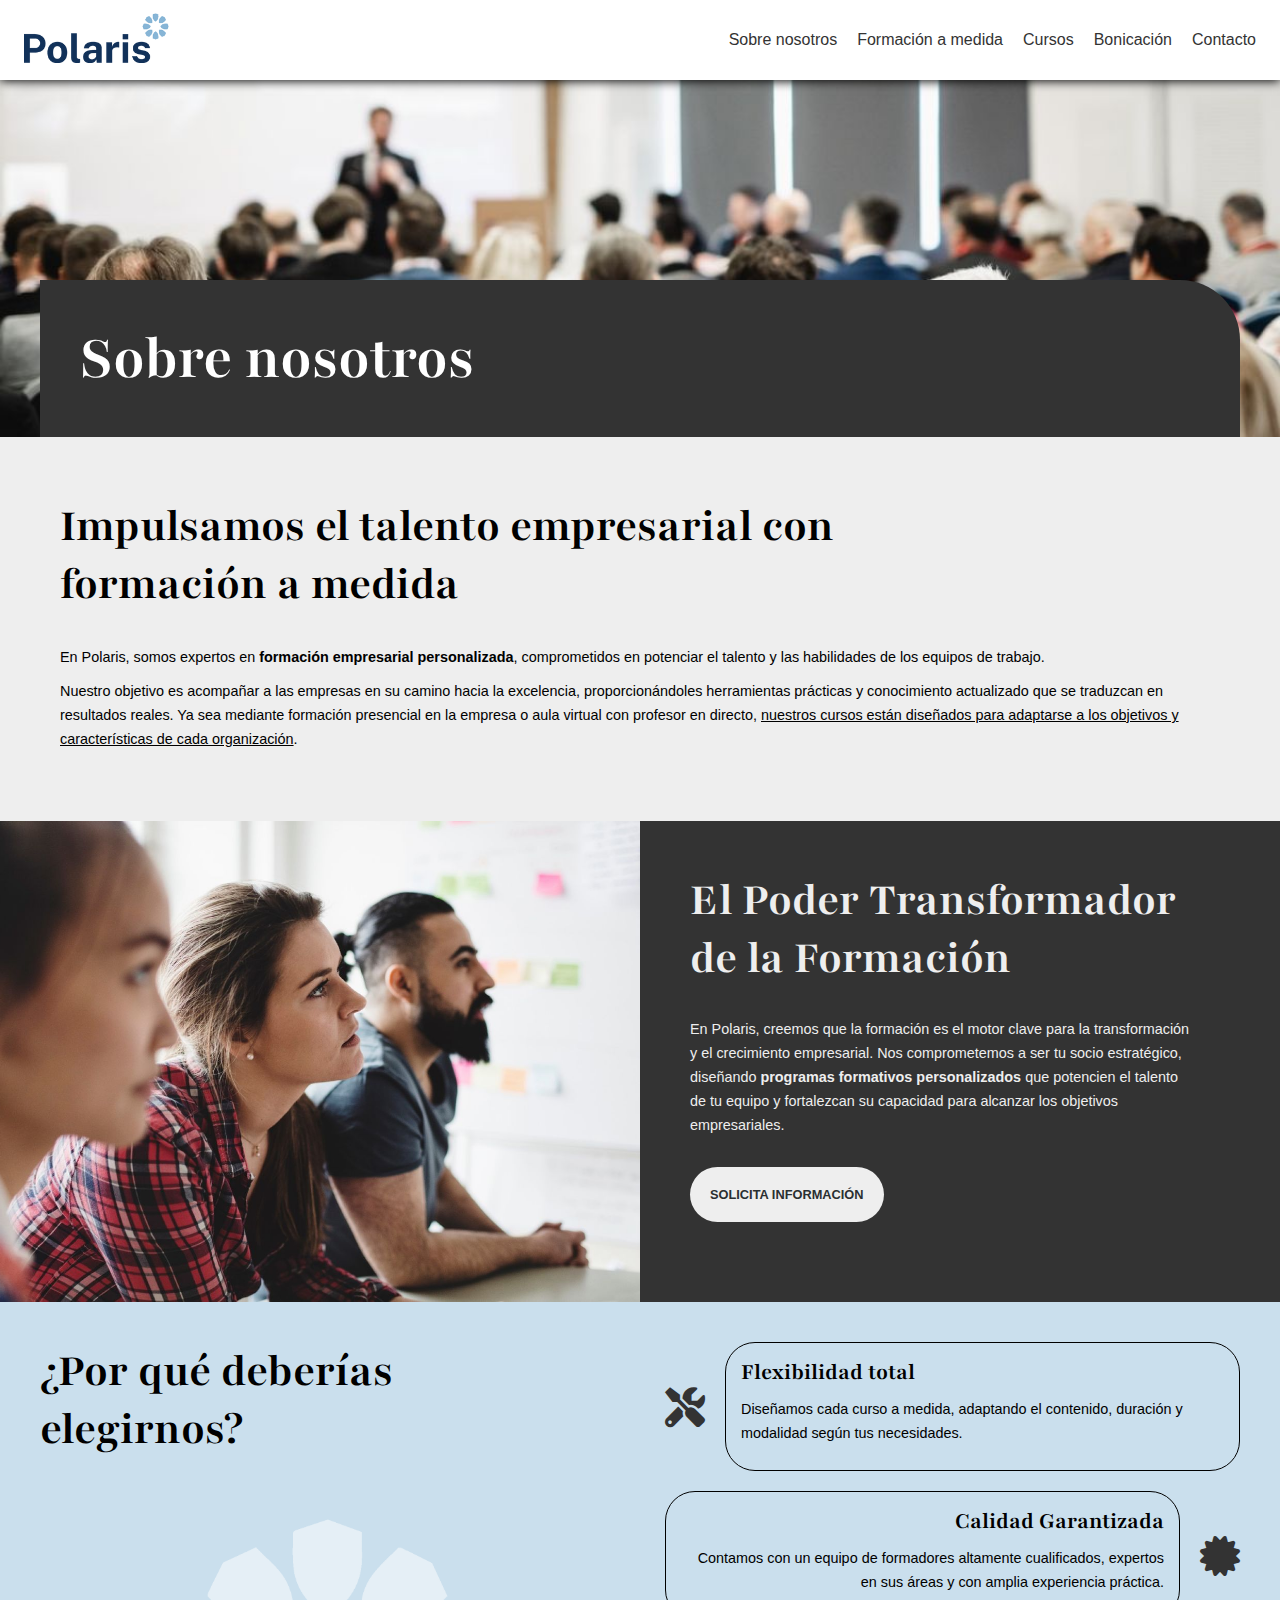
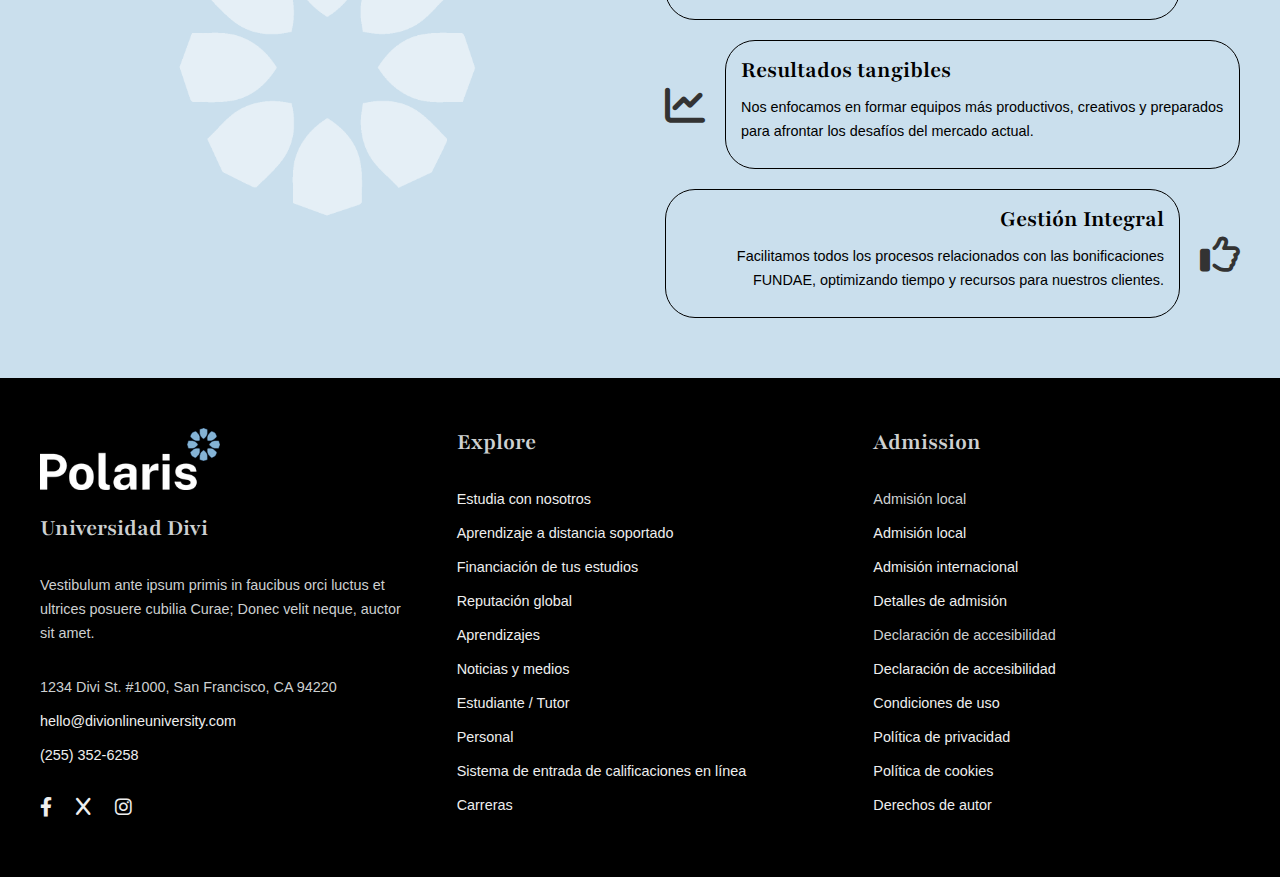
==== commit d1548712: "Optimizado todos los archivos CSS y pasados los test HTML" ====
--- a/about.html
+++ b/about.html
@@ -5,22 +5,14 @@
     <meta name="viewport" content="width=device-width, initial-scale=1.0">
     <title>Polaris </title>
     <link rel="icon" href="./icon/star-cyan.png" type="image/x-icon">
-
     <!-- FontAwesome -->
     <link rel="stylesheet" href="https://cdnjs.cloudflare.com/ajax/libs/font-awesome/6.0.0-beta3/css/all.min.css">
-
     <!-- Custom CSS -->
     <link rel="stylesheet" href="./css/style.css"> 
-    <link rel="stylesheet" href="./css/about.css">
-    <link rel="stylesheet" href="./css/footer.css">   
-
-
-   
-
     <!-- Including jQuery -->
     <script src="https://code.jquery.com/jquery-3.6.0.min.js"></script>   
-    <script src="https://cdn.jsdelivr.net/npm/@popperjs/core@2.5.4/dist/umd/popper.min.js"></script>
-    <script src="https://stackpath.bootstrapcdn.com/bootstrap/4.5.2/js/bootstrap.min.js"></script>
+    <!-- <script src="https://cdn.jsdelivr.net/npm/@popperjs/core@2.5.4/dist/umd/popper.min.js"></script> -->
+
 
 <!-- Custom JavaScript -->
     <script src="./js/languages.js"></script>
@@ -37,8 +29,8 @@
         <ul class="nav-links">            
             <li><a href="./about.html">Sobre nosotros</a></li>
             <li><a href="./amedida.html">Formación a medida</a></li>
-            <li><a href="./blog.html">Cursos</a></li>
-            <li><a href="./contact.html">Bonicación</a></li>
+            <li><a href="./cursos.html">Cursos</a></li>
+            <li><a href="./bonificacion.html">Bonicación</a></li>
             <li><a href="./contact.html">Contacto</a></li>            
         </ul>
     </nav>    
@@ -47,8 +39,8 @@
     <ul class="nav-links">            
         <li><a href="./about.html">Sobre nosotros</a></li>
         <li><a href="./amedida.html">Formación a medida</a></li>
-        <li><a href="./blog.html">Cursos</a></li>
-        <li><a href="./contact.html">Bonicación</a></li>     
+        <li><a href="./cursos.html">Cursos</a></li>
+        <li><a href="./bonificacion.html">Bonicación</a></li>     
         <li><a href="./contact.html">Contacto</a></li>       
     </ul>
 </nav>
@@ -68,7 +60,7 @@
     <section class="formacion-a-medida">
         <div class="section-container">
             <header>
-                <h2>Impulsamos el talento empresarial con formación&nbsp;a&nbsp;medida</h2>
+                <h2>Impulsamos el talento empresarial con formación a medida</h2>
             </header>
             <p>En Polaris, somos expertos en <strong>formación empresarial personalizada</strong>, comprometidos en potenciar el talento y las habilidades de los equipos de trabajo.</p>
             <p>Nuestro objetivo es acompañar a las empresas en su camino hacia la excelencia, proporcionándoles herramientas prácticas y conocimiento actualizado que se traduzcan en resultados reales. Ya sea mediante formación presencial en la empresa o aula virtual con profesor en directo, <u>nuestros cursos están diseñados para adaptarse a los objetivos y características de cada organización</u>.</p>
--- a/css/style.css
+++ b/css/style.css
@@ -124,6 +124,8 @@
     justify-content: space-between;
     align-items: center;
     position: relative;
+    box-shadow: 0 1px 10px black;
+    z-index: 1000;
     
 }
 header.main-header > * {
@@ -202,6 +204,34 @@
 /*FORM*/
 
 /* Form Section */
+section.contact {
+    background-image: initial;
+}
+
+.contacto {
+    text-align: center;
+    margin: 50px 0;
+    display: flex;
+    flex-wrap: wrap;
+    justify-content: space-between;
+}
+.cont {
+    margin-bottom: 20px;
+    flex: 1 0 280px;
+}
+
+.cont h3 {
+    font-size: 1.5rem;
+    margin-bottom: 5px;
+}
+.cont a {
+    color: var(--color-dark-blue);
+    text-decoration: none;
+}
+.cont a:hover {
+    text-decoration: underline;
+}
+
 
 section.contact {
     
@@ -261,7 +291,6 @@
     font-size: 1.2rem;
     cursor: pointer;   
 }
-
 .cardsContact {
     display: flex;
     justify-content: space-around;
@@ -269,23 +298,20 @@
     padding: 20px;
     margin: 30px 80px;
 }
-
 .card {
     flex: 1;
     padding: 15px;
     border-radius: 8px;
 }
-
 .card h3 {
     margin: 0 0 10px;
     font-size: 1.2em;
 }
-
 .card p {
     margin: 5px 0;
 }
 @media (min-width: 980px) {
-    .formContact {           
+    .formContact { 
             
         max-width: initial;
     }
@@ -301,4 +327,770 @@
         flex: 1 1 400px;
     }
 
-}+}
+
+/*  ********************************* * *  * * * * * * * * *  *********************************************** */
+/*  ********************************* * *  *    HOME     * *  *********************************************** */
+/*  ********************************* * *  * * * * * * * * *  *********************************************** */
+
+
+.banner {
+    color: var(--color-white);
+    background-image: linear-gradient(#000,#000);
+    background-size: cover;
+    background-position: center;
+    background-repeat: no-repeat;    
+    position: relative;
+    text-align: start; 
+    overflow: hidden; 
+}
+.banner-video {
+    position: absolute;
+    min-width: 100%;
+    min-height: 100%;
+    top: 50%;
+    left: 50%;
+    transform: translateX(-50%) translateY(-50%);
+    opacity: .7;
+}
+.banner-content {
+    position: relative;
+    z-index: 2;
+    max-width: 750px;
+    padding: 50px 20px;    
+}
+.banner-content h1 {
+    font-size: 4rem;
+    color: var(--color-white);
+    text-align: left;
+    line-height: 4rem;
+    text-shadow: 0 1px  0 #000;
+    animation-name: titulo;
+    animation-duration: 3s;
+    animation-fill-mode: forwards;
+    position: relative;    
+    animation-delay: 1;    
+}
+@keyframes titulo {
+    from {
+        opacity: 0;
+    }
+    to {
+        opacity: 1;
+    }
+}
+.banner-content h3 {
+    font-size: 1.3rem;
+    /* margin-left: 160px; */
+    margin-top: 20px;
+    
+    font-weight: 400;    
+}
+/* HOME ---------------------------- SECCION CALIDAD Y EFICIENCIA */
+section.students {
+    background-color: var(--color-dark-gray);
+    padding: 0 30px;
+}
+.students-container {
+    background-color: var(--color-dark-gray);
+    padding: 20px;
+}
+.students-item {
+    padding: 20px;
+    border-radius: 30px 0 0 0;
+    display: flex;
+    gap: 16px;
+}
+.students-content > h4 {
+    font-size: 1.4rem;
+    margin-bottom: 20px;
+}
+.students-item:first-of-type {
+    background-color: var(--color-blue-gray);
+    color: var(--color-gray)
+}
+.students-item:last-of-type {
+    color: var(--color-light-gray);
+    background-color: var(--color-dark-gray);
+}
+.students-item i {
+    font-size: 2rem;
+}
+.students-image {
+    width: 100%;
+    border-radius: 0 0 30px 0;
+}
+.text-medio-content {
+    background-color: var(--color-white);
+    margin-top: 20px;
+    padding: 30px;
+    border-radius: 0 30px 0 0;
+    color: var(--color-gray);
+}
+.text-medio-content h3 {
+    font-size: 1.5rem;
+    margin-bottom: 20px;
+}
+/* HOME --------------------  SECCION CALIDAD Y EFICIENCIA QUERY */
+@media (min-width: 980px) {
+    .banner-content {
+        padding: 100px 50px;        
+    }    
+    .banner-content h1 {
+        font-size: 6rem; 
+        line-height: 6rem;       
+    }    
+    .banner-content h3 {
+        font-size: 1.3rem;        
+        margin-top: 20px;        
+        font-weight: 400;    
+    }
+    section.students {
+        padding: 0;        
+    }
+    .text-medio {
+        display: flex;
+    }
+    .text-medio > *{
+        flex: 1 1 50%;
+    }
+    .text-medio-content {
+        border-radius: 0;        
+    }
+    .text-medio-content h3 {
+        font-size: 3rem;        
+    }
+    .text-medio-content > * {
+        max-width: 550px;
+    }    
+    .students-container {
+        background-color: initial;
+        position: absolute;
+        bottom: 0;
+        right: 0;
+        display: flex;
+        justify-content: flex-end;
+        padding: initial;
+        
+    }
+    .students-container > * {
+        flex: 0 0 25%;
+    }
+    .students-item:last-of-type {
+        border-radius: 0;
+    }
+    .text-medio-flex {
+        display: flex;
+        justify-content: flex-start;
+    }
+    .text-medio-flex >  * {
+        flex: 0 0 300px;
+    }
+    div.text-medio-content {
+        margin: 0;
+    }
+    .students-image {
+       height: 100%;
+       border-radius: initial;
+       object-fit: cover;
+    }   
+
+}
+
+/* HOME -----------------------  SECCION CURSOS     */
+section.cursos {
+    background-color: var(--color-light-gray);
+    color: var(--color-gray);
+    padding: 50px 20px;    
+}
+.cursos-header {
+    text-align: center;    
+}
+.cursos-header p {
+    margin: 30px auto 20px;
+}
+.curso {
+    border-radius: 30px;
+    border: 1px solid var(--color-logo-sky);
+    margin: 0 auto 30px;
+    background-color: var(--color-white);
+    max-width: 320px;
+    
+}
+.curso img {
+    width: 100%;
+    border-radius: 30px 30px 0 0;
+    height: 200px;
+    object-fit: cover;
+}
+.curso-content {
+    padding: 20px;
+}
+.curso-content h3 {
+    font-size: 1.3rem;    
+}
+.curso-content h4 {
+    font-size: .8rem;   
+    font-weight: 400;
+    font-family: "Open Sans", Arial, sans-serif;
+    color: var(--color-dark-blue);
+    margin-bottom: .8rem;
+}
+.diferente {
+    text-align: center;
+}
+/* HOME -----------------------  SECCION CURSOS   QUERY  */
+
+@media (min-width: 980px) {
+    .cursos-flex {
+        display: flex;
+        gap: 20px;
+        flex-wrap: wrap;
+    }
+    .cursos-flex > * {
+        flex: 1 1 300px;
+    }
+    .cursos-header h2 {
+        font-size: 3.5rem;
+        
+    }
+    .cursos-header p {
+        font-size: 1.1rem;
+        max-width: 600px;
+        
+    }
+    .diferente p {
+        font-size: 1.1rem;
+        
+    }
+}
+
+/*  ********************************* * *  * * * * * * * * *  *********************************************** */
+/*  ********************************* * *  *    ABOUT    * *  *********************************************** */
+/*  ********************************* * *  * * * * * * * * *  *********************************************** */
+/* ABOUT ----------------------------------------- Banner */
+section.banner-about {
+    background-image: url("../img/meet01.jpg");
+    background-position: center;
+    background-size: cover;
+    padding-top: 150px;
+}  
+section.banner-about h1 {
+    background-color: var(--color-gray);
+    color: var(--color-white);
+    padding: 20px;
+    max-width: 90%;
+    border-radius: 0 30px 0 0;
+    font-size: 3rem;
+}
+/* ABOUT  ------------------------------------------- Formación medida */
+section.formacion-a-medida {
+    padding: 20px;
+}
+
+/* ABOUT  -------------------------------------------- poder formación */
+.poder-formacion {
+  background-color: var(--color-gray);
+  color: var(--color-light-gray);
+}
+.poder-flex-container > * {
+    flex: 0 1 50%;    
+}
+.poder-formacion .image-container > img {
+    width: 100%;
+    height: 100%;
+    object-fit: cover;
+}
+
+.poder-formacion-content h2 {
+    font-size: 2.5rem;
+    margin-bottom: 20px;
+}
+
+.poder-formacion-content {
+    padding: 20px;
+    max-width: 600px;
+}
+
+/* ABOUT ----------------------------------------------------- Por qué Elegirnos */
+
+section.elegirnos {
+    padding: 30px 20px;
+    background-color: var(--color-logo-sky);
+}
+section.elegirnos h2 {
+    font-size: 2.5rem;
+    margin-bottom: 20px;
+}
+section.elegirnos i {
+    font-size: 2.5rem;
+    color: var(--color-gray);
+}
+section.elegirnos header {
+    text-align: center;
+}
+.elegirnos-logo {
+    width: 100px;
+    -webkit-animation: fa-spin 15s infinite linear;
+    animation: fa-spin 15s infinite linear;
+    opacity: .5;
+}
+.elegirnos-logo:hover {
+    -webkit-animation: fa-spin 5s infinite linear;
+    animation: fa-spin 5s infinite linear;
+}
+
+.tarjeta-elegirnos {
+    display: flex;
+    align-items: center;
+    gap: 20px;
+    margin-bottom: 20px;
+}
+.tarjeta-elegirnos:nth-last-of-type(odd){
+    flex-direction: row-reverse;
+    text-align: right;
+}
+.tarjeta-elegirnos-content {
+    border: 1px solid black;
+    padding: 15px;
+    border-radius: 30px;
+}
+.tarjeta-elegirnos-content h3 {
+    margin-bottom: 10px;
+    font-size: 1.5rem;
+}
+
+
+/* ABOUT --------------------------------query */
+@media (min-width: 980px) {
+    section.banner-about {
+        padding-top: 200px;
+    }  
+    section.banner-about h1 {       
+        padding: 40px;
+        max-width: initial;        
+        font-size: 4rem;
+        border-radius: 0 60px 0 0;
+    }  
+
+    /* ABOUT -- QUERY ---------------------Formación a medida */
+    section.formacion-a-medida {
+        padding: 60px;
+    }
+    section.formacion-a-medida h2 {
+        font-size: 3rem;
+        max-width: 80%;
+    }
+
+
+    /* ABOUT -- QUERY ---------------------formación */
+
+    .poder-flex-container {
+        display: flex;   
+    }  
+   
+    
+    .poder-formacion-content h2 {
+        font-size: 3rem;
+        margin-bottom: 30px;
+    }
+    
+    .poder-formacion-content {
+        padding: 50px;
+        max-width: 600px;
+    }
+
+    /* ABOUT -- QUERY --------------------- Por qué Elegirnos */
+
+    section.elegirnos {
+        padding: 40px;
+        background-color: var(--color-logo-sky);
+    }
+
+    .elegirnos-flex-container {
+        display: flex;
+        gap: 50px;
+    }
+    .elegirnos-flex-container > * {
+        flex: 1 1 50%;
+    }   
+    section.elegirnos h2 {
+        font-size: 3rem;
+        margin-bottom: 60px;
+        text-align: left;        
+    }    
+    .elegirnos-logo {
+        width: 300px;        
+    }
+    .elegirnos-logo:hover {
+        -webkit-animation: fa-spin 5s infinite linear;
+        animation: fa-spin 5s infinite linear;
+    }
+    .tarjeta-elegirnos {
+        display: flex;
+        align-items: center;
+        gap: 20px;
+        margin-bottom: 20px;
+    }
+    .tarjeta-elegirnos:nth-last-of-type(odd){
+        flex-direction: row-reverse;
+        text-align: right;
+    }
+    .tarjeta-elegirnos-content {
+        border: 1px solid black;
+        padding: 15px;
+        border-radius: 30px;
+    }
+    .tarjeta-elegirnos-content h3 {
+        margin-bottom: 10px;
+        font-size: 1.5rem;
+    }
+}
+/*  ********************************* * *  * * * * * * * * *  *********************************************** */
+/*  ********************************* * *  *   A MEDIDA  * *  *********************************************** */
+/*  ********************************* * *  * * * * * * * * *  *********************************************** */
+
+section.amedida {
+    padding: 30px 20px;
+    background-color: var(--color-white);
+}
+
+section.amedida h1 {
+    font-size: 3rem;
+    line-height: 2.5rem;
+    margin-bottom: 30px;
+}
+
+/* A MEDIDA -----------------------------------------   Configurar curso */
+
+section.configurar-curso h2 {
+    background-color: var(--color-dark-gray);
+    color: var(--color-light-gray);
+    padding: 20px;
+    font-size: 2.5rem;
+   
+}
+.left-column-configurar-curso img {
+    width: 100%;
+    height: 100%;
+    object-fit: cover;
+    margin-bottom: -4px;
+}
+.right-column-configurar-curso {
+    padding: 20px;
+    background-color: var(--color-green);
+}
+.configurar-curso-content > p {
+    margin-bottom: 30px;
+}
+
+.right-column-configurar-curso a {
+    color: var(--color-logo-navy);
+    font-weight: 700;
+}
+.tarjeta-configurar-curso {
+    margin-bottom: 30px;
+}
+.tarjeta-configurar-curso h3{
+    font-size: 1.5rem;
+    margin-bottom: 5px;
+}
+.tarjeta-configurar-curso i{
+    font-size: 1.1rem;
+    color: var(--color-gray);
+}
+
+/* A MEDIDA --------------------------------------  Formulario contact-amedida*/
+section.contact.contact-amedida {
+    background-image: initial;
+
+}
+/* A MEDIDA --------------------------------------  QUERY*/
+@media (min-width: 980px) {
+    /* A medida*/
+    section.amedida {
+        padding: 60px;
+    }
+
+    section.amedida h1 {
+        font-size: 4rem;
+        line-height: 4rem;
+        
+    }
+    /* A MEDIDA --------------------------------------  QUERY Configurar curso */
+    .flex-configurar-curso {
+        display: flex;
+        overflow: hidden;
+    }
+    .flex-configurar-curso > * {
+        flex: 1 1 50%;
+    }
+
+    section.configurar-curso h2 {
+        text-align: right;
+        padding: 50px;
+        font-size: 4rem;
+        /* margin: 0 0 0; */
+    }
+    .configurar-curso-content {
+        max-width: 600px;
+    }
+    .right-column-configurar-curso {
+        padding: 60px 50px;        
+    }
+    .configurar-curso-content > p {
+        margin-bottom: 50px;
+    }   
+    .tarjeta-configurar-curso h3{
+        font-size: 2rem;
+        margin-bottom: 5px;
+    }
+    .tarjeta-configurar-curso i{
+        font-size: 1.5rem;       
+    }
+    
+   
+}
+
+/*  ********************************* * *  * * * * * * * * *  *********************************************** */
+/*  ********************************* * *  *    CURSOS   * *  *********************************************** */
+/*  ********************************* * *  * * * * * * * * *  *********************************************** */
+
+section.catalogo {
+    padding: 30px 20px;
+    background-color: var(--color-white);
+}
+section.catalogo h1 {
+    font-size: 3rem;
+    line-height: 2.5rem;
+    margin-bottom: 30px;
+}
+.tarjeta-catalogo {
+    padding: 20px;
+}
+.tarjeta-catalogo h2 {
+    margin-bottom: 10px;
+}
+.tarjeta-catalogo ul {
+    padding-left: 30px;
+    
+}
+.tarjeta-catalogo li {
+    list-style-image: url(../icon/star-cyan-list.png);
+    margin-bottom: 10px;;
+
+}
+.tarjeta-catalogo img {
+   
+    width: 100%;
+    height: 200px;
+    object-fit: cover;
+    object-position: center;
+    border-radius: 30px;
+    box-shadow: 5px 5px 5px grey;
+}
+
+@media (min-width: 720px) { 
+    section.catalogo {
+        padding: 60px;
+       
+    }
+    section.catalogo h1 {
+        font-size: 4rem;
+        line-height: 4rem;
+        
+    }
+
+    .tarjeta-catalogo {
+        display: flex;
+        gap: 2rem;
+    }
+    .tarjeta-catalogo:nth-last-of-type(odd){
+        flex-direction: row-reverse;
+    }
+    .tarjeta-catalogo > * {
+        flex: 0 0 50%;
+        overflow: hidden;
+    }
+
+    .tarjeta-catalogo img {
+        
+        height: 250px;
+        object-fit: cover;
+        object-position: center;
+    }
+
+}
+
+/*  ********************************* * *  * * * * * * * * *  *********************************************** */
+/*  ********************************* * *  *BONIFICACIÓN * *  *********************************************** */
+/*  ********************************* * *  * * * * * * * * *  *********************************************** */
+/* Bonificacion */
+section.bonificacion {
+    padding: 30px 20px;
+    background-color: var(--color-white);
+}
+
+section.bonificacion h1 {
+    font-size: 3rem;
+    line-height: 3rem;
+    margin-bottom: 30px;
+}
+
+.tarjeta-beneficios figure img {
+    display: none;
+}
+.banner-bonificaciones {
+    padding: 80px 20px;
+    color: var(--color-white);
+    background-image: url(../icon/top.png),url(../icon/bottom.png),linear-gradient(#0008,#0008),url(../img/office1.jpg);
+    background-repeat: no-repeat;
+    background-size: 100% , 100%, cover, cover;
+    background-position: top , bottom, center, center;
+}
+.banner-bonificaciones h3 {
+    font-size: 1.5rem;
+    text-align: center;
+}
+
+.agora {
+    background-color: white;
+    padding: 30px 20px;
+}
+.agora h2 {
+    font-size: 1.8rem;
+    line-height: 1.8rem;
+    margin-bottom: 1rem;
+}
+.agora img {
+    height: 30px;
+    
+}
+@media (min-width: 720px) { 
+    section.bonificacion {
+        padding: 60px;
+       
+    }
+    section.bonificacion h1 {
+        font-size: 4rem;
+        line-height: 4rem;
+        
+    }
+
+    .tarjeta-beneficios {
+        display: flex;
+        gap: 2rem;
+        margin: 2rem 0;
+
+        
+    }
+    .tarjeta-beneficios:last-of-type {
+        margin-bottom: 0;
+    }
+    .tarjeta-beneficios:nth-last-of-type(odd){
+        flex-direction: row-reverse;
+    }
+    .tarjeta-beneficios > * {
+        flex: 1 1 50%;
+        /* background-color: red; */
+        overflow: hidden;
+    }
+    
+    .tarjeta-beneficios figure img {
+        display: inline;
+        height: 250px;
+        width: 100%;
+        object-fit: cover;
+        border-radius: 30px;
+    }
+
+    .contenido-beneficios h2 {
+        margin-bottom: 10px;
+    }
+
+
+    .banner-bonificaciones {
+        padding: 200px;
+    }
+    .banner-bonificaciones h3 {
+        font-size: 2rem;
+        
+    }
+    .agora {
+        background-color: white;
+        padding: 60;
+    }
+    .agora h2 {
+        font-size: 3rem;
+        line-height: 3rem;
+        margin-bottom: 1rem;
+    }
+    .agora img {
+        height: 50px;
+        
+}
+
+
+
+
+/* FOOTER */
+
+  
+.footer {
+    background-color: #000;
+    color: #cdd0d1;
+    padding: 30px;
+}
+.footer a {
+  color: var(--color-light-gray);
+  text-decoration: none;
+}
+.footer a:hover {
+  color: var(--color-white);
+  text-decoration: none;
+}
+.footer p {
+  margin-bottom: 10px;;
+}
+.footer .logo-blanco {
+  width: 180px;
+  margin-bottom: 20px;
+}
+
+.footer-title {
+  margin-bottom: 30px;
+}
+
+.footer-contact {
+  padding: 20px 0;
+}
+
+.footer-column {
+  padding: 20px 0;
+}
+
+.footer-column:not(:first-of-type) {  
+  border-top: 1px solid var(--color-dark-gray);
+}
+.social a {
+  margin-right: 20px;
+  font-size: 1.2rem;
+}
+
+@media (min-width: 980px) {
+  .footer-container {
+    display: flex;
+    gap: 50px;
+    justify-content: space-between;
+  }
+  .footer-column {
+    flex: 1 1 300px;
+    border-top: initial;
+  }
+  .footer-column:not(:first-of-type) {  
+    border-top: 0;
+  }
+  .footer-title {
+    font-size: 1.5rem;
+  }
+}
